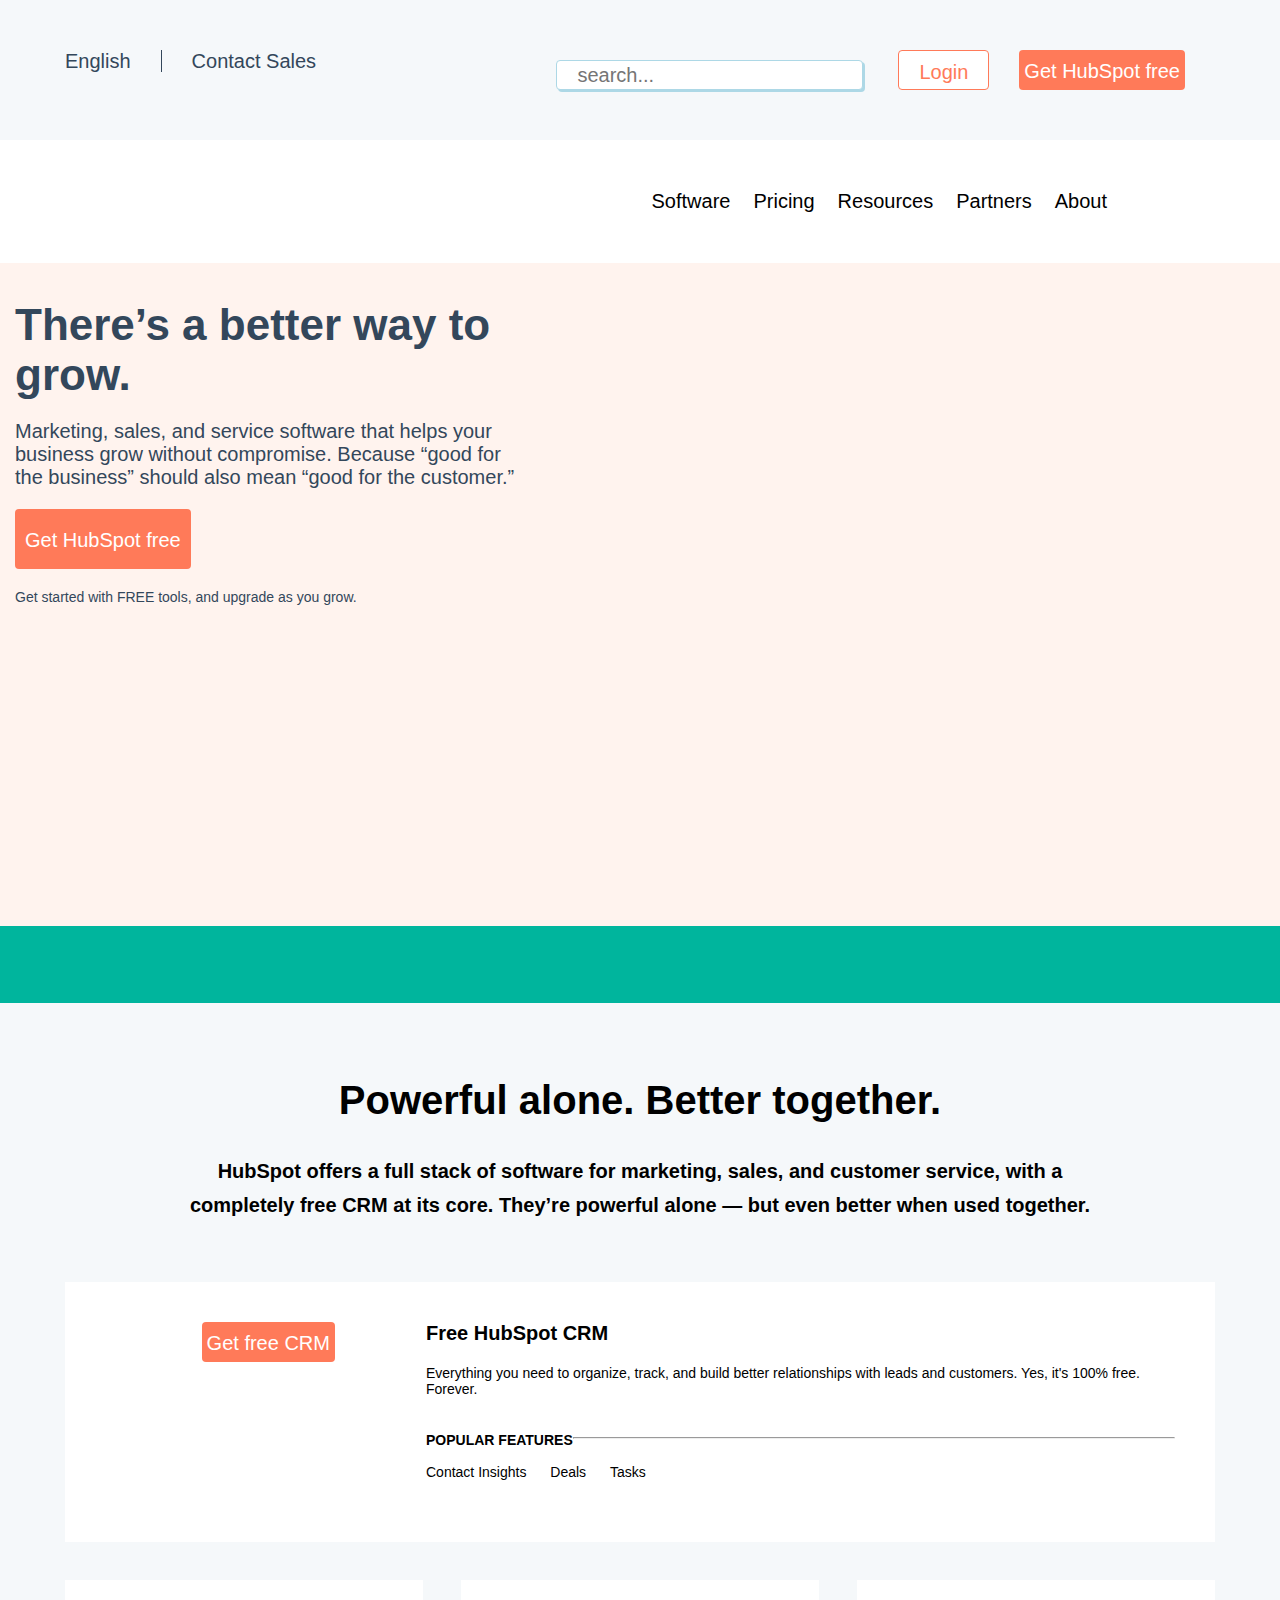
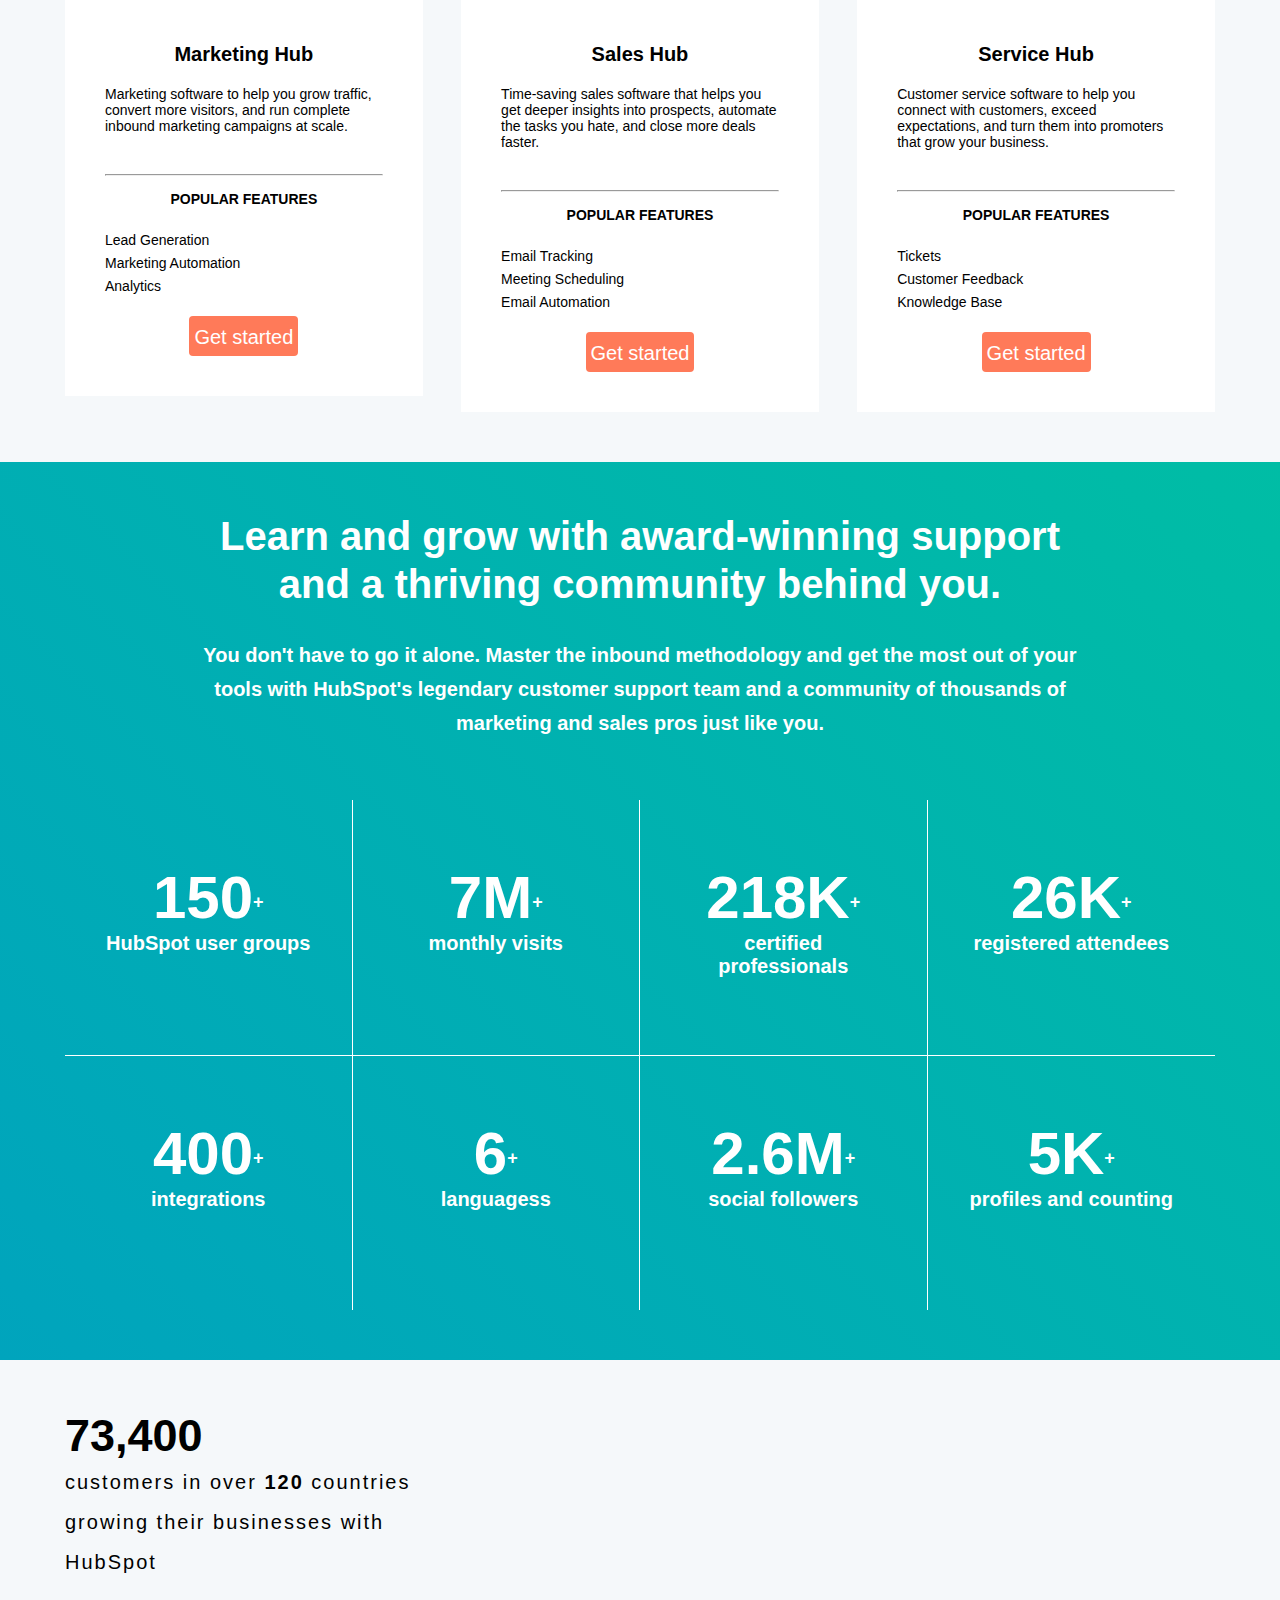
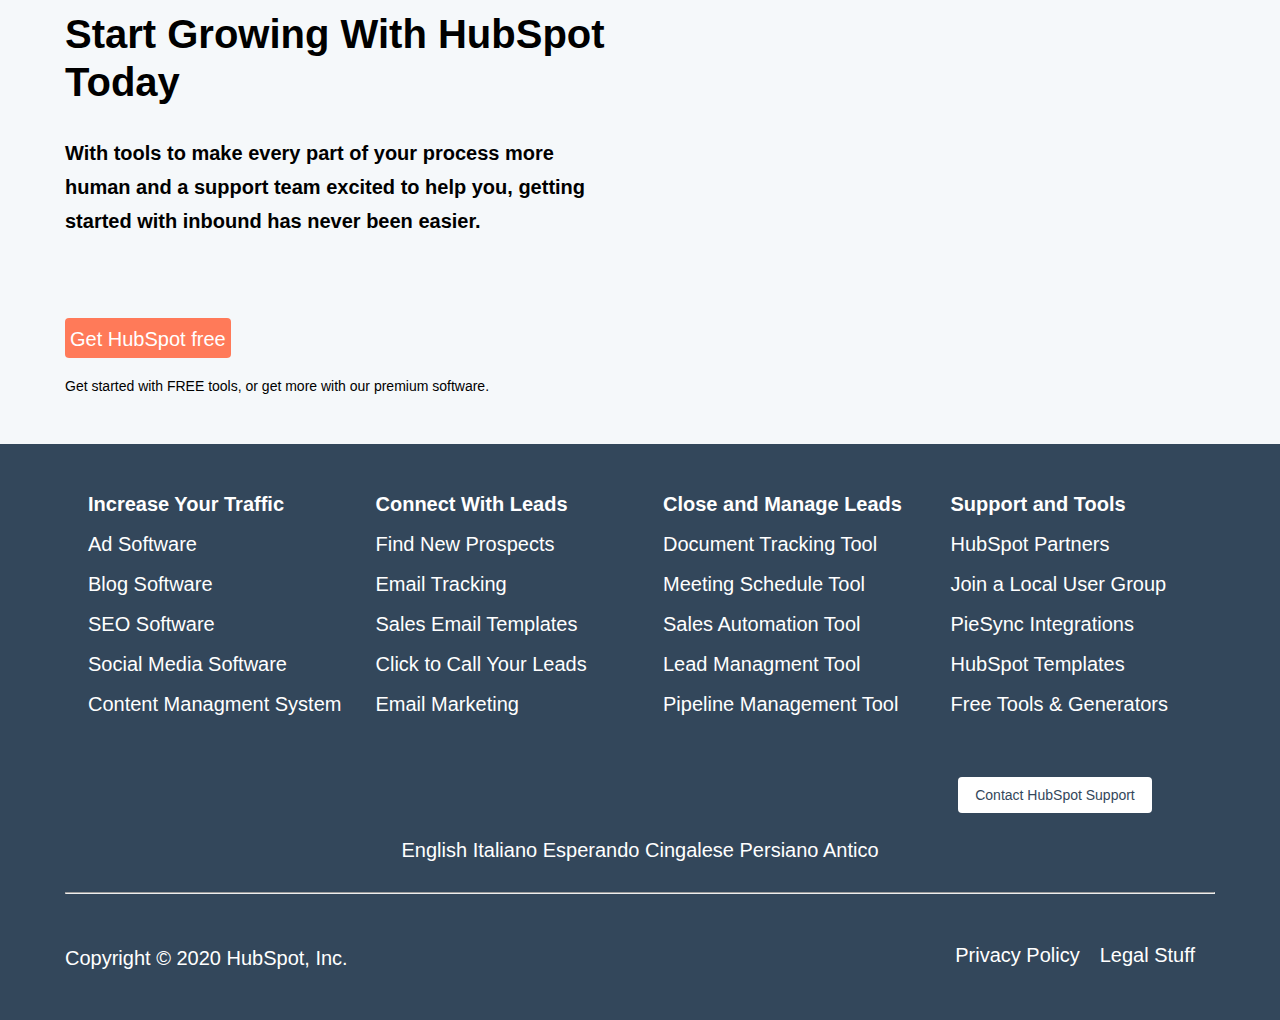
==== Home.html @ 114bba79 "Progetto finito 1/2 (no responsive no mutendine)" ====
<!DOCTYPE html>
<html lang="it" dir="ltr">
  <head>
    <script src="https://use.fontawesome.com/aba854a051.js"></script>
    <meta charset="utf-8">
    <title>HubSpot</title>
    <link rel="stylesheet" href="Style.css">
  </head>
  <body>



    <header>
  <!----------- Coockies ------------>
  <!------------ Fixed Bar  ----------->
      <div id="fixedbar">
        <div class="size">
          <div id="mutendinalang">
            <a href="#"><span>English</span></a>
            <a href="#"><span>Italiano</span></a>
            <a href="#"><span>Esperando</span></a>
            <a href="#"><span>Cingalese</span></a>
            <a href="#"><span>Persiano Antico</span></a>
          </div>
          <a href="#" id="Contact"><span>Contact Sales</span></a>


          <a href="#" class="Get HubSpot">Get HubSpot free</a>
          <a href="#">Login</a>
          <form class="" action="index.html" method="post">
            <input type="search" name="Lente" placeholder="search...">
          </form>
        </div>
      </div>
      <div id="fixedchat">

      </div>
  <!------------- Nav bar  -------------->


      <nav>
        <div class="size">
          <div id="logosup">
            <img src="https://www.hubspot.com/hubfs/HubSpot_Logos/HSLogo_color.svg" alt="">
          </div>
          <div id="menunavbar">
            <ul>
              <li>
                <div class="mutendinav">
                  Software <i class="fa fa-sort-desc" aria-hidden="true"></i>
                </div>
              </li>
              <li>
                <div class="mutendinav">
                  Pricing
                </div>
              </li>
              <li>
                <div class="mutendinav">
                  Resources <i class="fa fa-sort-desc" aria-hidden="true"></i>
                </div>
              </li>
              <li>
                <div class="mutendinav">
                  Partners <i class="fa fa-sort-desc" aria-hidden="true"></i>
                </div>
              </li>
              <li>
                <div class="mutendinav">
                  About <i class="fa fa-sort-desc" aria-hidden="true"></i>
                </div>
              </li>
            </ul>
          </div>
        </div>
      </nav>


  <!------------JumboJambo------------->
      <section id="JumboJambo">

        <div class="size">
          <img id="casette" src="immagini/casette.png" alt="">
          <div id="Growing_text">
            <h1>There’s a better way to grow.</h1>
            <p>Marketing, sales, and service software that helps your business grow without compromise. Because “good for the business” should also mean “good for the customer.”</p>
            <a href="#" class="Get HubSpot">Get HubSpot free</a>
            <h6>Get started with FREE tools, and upgrade as you grow.</h6>
          </div>
        </div>
        <div id="strisciaverderdimmerda">

        </div>

      </section>
    </header>



    <main>
  <!----------- sezione CONCECPT------------- -->
      <section id="conc">
        <div class="size">

          <div id="concept">
            <img src="https://www.hubspot.com/hubfs/assets/hubspot.com/home/2018/Integrations_Illustration@2x.png" alt="">
            <div class="titles concsect">
              <h2>Powerful alone. Better together.</h2>
              <p>HubSpot offers a full stack of software for marketing, sales, and customer service, with a completely free CRM at its core. They’re powerful alone — but even better when used together.</p>
            </div>
          </div>

          <div id="features">
            <article class="feature">

              <div class="leftside">
                <img src="https://cdn2.hubspot.net/hubfs/53/assets/hubspot.com/_style-guide/sword-sprocket/CRM-Illustration.svg" alt="">
                <a class="Get freeCRM" href="#">Get free CRM</a>
              </div>
              <div class="description first">
                <h3>Free HubSpot CRM</h3>
                <p>Everything you need to organize, track, and build better relationships with leads and customers. Yes, it's 100% free. Forever.</p>
                <h6>POPULAR FEATURES</h6>
                <hr>
                <ul>
                  <li><i class="fa fa-check-square" aria-hidden="true"></i> Contact Insights</li>
                  <li><i class="fa fa-check-square" aria-hidden="true"></i> Deals</li>
                  <li><i class="fa fa-check-square" aria-hidden="true"></i> Tasks</li>
                </ul>
              </div>

            </article>
            <article class="feature">
              <img src="https://www.hubspot.com/hubfs/Marketing-Hub-Free.svg" alt="">
              <h3>Marketing Hub</h3>
              <p>Marketing software to help you grow traffic, convert more visitors, and run complete inbound marketing campaigns at scale.</p>
              <hr>
              <h6>POPULAR FEATURES</h6>
              <ul>
                <li><i class="fa fa-check-square" aria-hidden="true"></i> Lead Generation</li>
                <li><i class="fa fa-check-square" aria-hidden="true"></i> Marketing Automation</li>
                <li><i class="fa fa-check-square" aria-hidden="true"></i> Analytics</li>
              </ul>
              <a href="#" class="Get started">Get started</a>

            </article>
            <article class="feature">
              <img src="https://www.hubspot.com/hubfs/assets/hubspot.com/_style-guide/sword-sprocket/Sales-Professional-Illustration.svg" alt="">
              <h3>Sales Hub</h3>
              <p>Time-saving sales software that helps you get deeper insights into prospects, automate the tasks you hate, and close more deals faster.</p>
              <hr>
              <h6>POPULAR FEATURES</h6>
              <ul>
                <li><i class="fa fa-check-square" aria-hidden="true"></i> Email Tracking</li>
                <li><i class="fa fa-check-square" aria-hidden="true"></i> Meeting Scheduling</li>
                <li><i class="fa fa-check-square" aria-hidden="true"></i> Email Automation</li>
              </ul>
              <a href="#" class="Get started"> Get started</a>

            </article>
            <article class="feature">
              <img src="https://cdn2.hubspot.net/hubfs/53/assets/hubspot.com/_style-guide/sword-sprocket/Service-Hub-Illustration.svg" alt="">
              <h3>Service Hub</h3>
              <p>Customer service software to help you connect with customers, exceed expectations, and turn them into promoters that grow your business.</p>
              <hr>
              <h6>POPULAR FEATURES</h6>
              <ul>
                <li><i class="fa fa-check-square" aria-hidden="true"></i> Tickets</li>
                <li><i class="fa fa-check-square" aria-hidden="true"></i> Customer Feedback</li>
                <li><i class="fa fa-check-square" aria-hidden="true"></i> Knowledge Base</li>
              </ul>
              <a href="#" class="Get started">Get started</a>

            </article>

          </div>
        </div>
      </section>
  <!------------- sezione GRIGLIA------------ -->
      <section id="aftermath">
        <div class="size">


          <div class="titles aftersect">
            <h2>Learn and grow with award-winning support and a thriving community behind you.</h2>
            <p>You don't have to go it alone. Master the inbound methodology and get the most out of your tools with HubSpot's legendary customer support team and a community of thousands of marketing and sales pros just like you.</p>
          </div>
          <div id="grid">
            <!-- ----------prima riga--------- -->
            <div class="quad">
              <img src="https://www.hubspot.com/hubfs/assets/hubspot.com/parrotdad/homepage/homepage_community_agency.svg" alt="">
              <h2>150</h2>
              <h6>HubSpot user groups</h6>
            </div>
            <div class="quad">
              <img src="https://www.hubspot.com/hubfs/assets/hubspot.com/parrotdad/homepage/homepage_community_blog.svg" alt="">
              <h2>7M</h2>
              <h6>monthly visits</h6>
            </div>
            <div class="quad">
              <img src="https://www.hubspot.com/hubfs/assets/hubspot.com/parrotdad/homepage/homepage_community_academy.svg" alt="">
              <h2>218K</h2>
              <h6>certified professionals</h6>
            </div>
            <div class="quad">
              <img src="https://www.hubspot.com/hubfs/assets/hubspot.com/parrotdad/homepage/homepage_community_inbound.svg" alt="">
              <h2>26K</h2>
              <h6>registered attendees</h6>
            </div>
            <!-- ------seconda riga------ -->
            <div class="quad quad2">
              <img src="https://www.hubspot.com/hubfs/assets/hubspot.com/parrotdad/homepage/homepage_community_connect.svg" alt="">
              <h2>400</h2>
              <h6>integrations</h6>
            </div>
            <div class="quad quad2">
              <img src="https://www.hubspot.com/hubfs/assets/hubspot.com/parrotdad/homepage/homepage_community_globe.svg" alt="">
              <h2>6</h2>
              <h6>languagess</h6>
            </div>
            <div class="quad quad2">
              <img src="https://www.hubspot.com/hubfs/assets/hubspot.com/parrotdad/homepage/homepage_community_followers.svg" alt="">
              <h2>2.6M</h2>
              <h6>social followers</h6>
            </div>
            <div class="quad quad2 ">
              <img src="https://www.hubspot.com/hubfs/growthhub-white-small-1.svg" alt="">
              <h2>5K</h2>
              <h6>profiles and counting</h6>
            </div>
          </div>
        </div>
      </section>
  <!------------ sezione STARTPROJECT -------------->
      <section id="startproject">
        <div class="size">
          <div id="results">
            <h2>73,400</h2>
            <p>customers in over <span>120</span> countries growing their businesses with HubSpot</p>
          </div>
          <div id="partners">
            <img class="partnr" src="https://www.hubspot.com/hubfs/assets/hubspot.com/home/home_page_logos_June_2019/Atlassian-horizontal-blue@2x.png" alt="">
            <img class="partnr" src="https://www.hubspot.com/hubfs/assets/hubspot.com/home/home_page_logos_June_2019/doordash_owler_20181011_194113_original@2x.png" alt="">
            <img class="partnr" src="https://www.hubspot.com/hubfs/assets/hubspot.com/home/home_page_logos_June_2019/g2crowd-logo@2x.png" alt="">
            <img class="partnr" src="https://www.hubspot.com/hubfs/assets/hubspot.com/home/home_page_logos_June_2019/purple-logo@2x.png" alt="">
            <img class="partnr" src="https://www.hubspot.com/hubfs/assets/hubspot.com/home/home_page_logos_June_2019/Subaru_Logo_v2_186x63@2x.png" alt="">
            <img class="partnr" src="https://www.hubspot.com/hubfs/assets/hubspot.com/home/home_page_logos_June_2019/Wistia_logo@2x.png" alt="">
            <img class="partnr" src="https://www.hubspot.com/hubfs/assets/hubspot.com/home/home_page_logos_June_2019/Classpass-logo@2x.png" alt="">
            <img class="partnr" src="https://www.hubspot.com/hubfs/assets/hubspot.com/home/home_page_logos_June_2019/VMware_logo_gry_RGB_300dpi@2x.png" alt="">

          </div>
          <div id="ouroffer" class="titles">
            <h2>Start Growing With HubSpot Today</h2>
            <p>With tools to make every part of your process more human and a support team excited to help you, getting started with inbound has never been easier.</p>
            <a class="Get HubSpot"href="#">Get HubSpot free</a>
            <h6>Get started with FREE tools, or get more with our premium software.</h6>
          </div>
          <div id="testimonial">
          <img src="https://www.hubspot.com/hubfs/assets/hubspot.com/_style-guide/sword-sprocket/Variation-1@2x.png" alt="">
          </div>
        </div>
      </section>


    </main>


    <footer>
      <!--------- links ------ -->
      <div class="size">


        <div id="Nonlosofooterdiv">
          <ul>
            <li><h5>Increase Your Traffic</h5></li>
            <li><a href="#">Ad Software</a></li>
            <li><a href="#">Blog Software</a></li>
            <li><a href="#">SEO Software</a></li>
            <li><a href="#">Social Media Software</a></li>
            <li><a href="#">Content Managment System</a></li>
          </ul>
          <ul>
            <li><h5>Connect With Leads</h5></li>
            <li><a href="#">Find New Prospects</a></li>
            <li><a href="#">Email Tracking</a></li>
            <li><a href="#">Sales Email Templates</a></li>
            <li><a href="#">Click to Call Your Leads</a></li>
            <li><a href="#">Email Marketing</a></li>
          </ul>
          <ul>
            <li><h5>Close and Manage Leads</h5></li>
            <li><a href="#">Document Tracking Tool</a></li>
            <li><a href="#">Meeting Schedule Tool</a></li>
            <li><a href="#">Sales Automation Tool</a></li>
            <li><a href="#">Lead Managment Tool</a></li>
            <li><a href="#">Pipeline Management Tool</a></li>
          </ul>
          <ul>
            <li><h5>Support and Tools</h5></li>
            <li><a href="#">HubSpot Partners</a></li>
            <li><a href="#">Join a Local User Group</a></li>
            <li><a href="#">PieSync Integrations</a></li>
            <li><a href="#">HubSpot Templates</a></li>
            <li>
              <div class="">
                <a href="#">Free Tools & Generators</a>
              </div>
            </li>
          </ul>
        </div>
        <div id="contactandsupport">
            <a href="#">Contact HubSpot Support</a>
            <a href="#"><i class="fa fa-facebook-square" aria-hidden="true"></i></a>
            <a href="#"><i class="fa fa-instagram" aria-hidden="true"></i></a>
            <a href="#"><i class="fa fa-youtube-play" aria-hidden="true"></i></a>
            <a href="#"><i class="fa fa-twitter-square" aria-hidden="true"></i></a>
            <a href="#"><i class="fa fa-linkedin-square" aria-hidden="true"></i></a>
            <a href="#"><i class="fa fa-heartbeat" aria-hidden="true"></i></a>

        </div>
        <div class="hrdemmerda">
        </div>
        <!-----------lingue ---------- -->



        <ul id="lingue">
          <li><a href="#">English</a></li>
          <li><a href="#">Italiano</a></li>
          <li><a href="#">Esperando</a></li>
          <li><a href="#">Cingalese</a></li>
          <li><a href="#">Persiano Antico</a></li>
        </ul>


        <hr>

        <!-----------Credits --------->
        <div class="piede">
          <img src="https://www.hubspot.com/hubfs/HubSpot_Logos/HSLogo_gray.svg" alt="">
          <span>Copyright © 2020 HubSpot, Inc.</span>
        </div>

        <div class="piede">
          <a href="#">Legal Stuff</a>
          <a href="#">Privacy Policy</a>
        </div>
      </div>
    </footer>

  </body>
</html>
---- Style.css ----
/* ------------GENERALI------------- */

*{
  font-family: "AvenirNext","Helvetica Neue",Helvetica,Arial,sans-serif;
  padding:0;
  margin:0;
  box-sizing: border-box;
  font-size: 20px;
}
body{
  background-color: #f5f8fa;
}
.size:after, nav:after, section:after, article:after, #fixedbar:after, footer:after{
  content:"";
  display:table;
  clear: both;
  /* DEBUG:  */
  /* margin-bottom: 50px; */
}

.size{
  max-width: 1250px;
  margin: auto;
  padding: 50px 50px;
}
.Get{
  background-color: #ff7a59;
  border-radius: 4px;
  text-align: center;
  height: 40px;
  text-decoration:none;
  color: white;
  display: inline-block;
  vertical-align: baseline;
  padding: 10px 5px;
}
.titles h2{
  font-size: 40px;
  line-height: 1.2;
  margin-bottom: 30px;
}
.titles p{
  font-weight: 550;
  line-height: 1.7;
  margin-bottom: 60px;
}
.titles{
  width: 80%;
  margin: auto;
}
/* --------------HEADER----------------- */
/* -------------- FIXEDBAR------------- */
#fixedbar{
  background-color: #f5f8fa;
  position: fixed;
  top:0;
  left: 50%;
  transform: translate(-50%, 0%);
  z-index: 50;
  height: 140px;
  width: 100%;
}

#fixedbar .size{
  width: 100vw;
  max-width: 1250px;
}
#fixedbar .size>*{
  margin-right: 30px;
}
#fixedbar .size #mutendinalang a:first-child, #fixedbar .size>*:nth-child(2){
  color: #33475b;
  text-decoration: none;
}
#fixedbar .size #mutendinalang a:first-child{
  border-right: 1px solid #33475b;
  padding-right: 30px;
}
#mutendinalang a:nth-child(1n+2){
  display: none;
}
#mutendinalang , #Contact{
  float:left;
}
#fixedbar .size> *:nth-child(1n+3){
  float:right;
}
.Get~a{
  background-color: #fff;
  border-radius: 4px;
  text-align: center;
  height: 40px;
  text-decoration:none;
  color: #ff7a59;
  display: inline-block;
  padding: 10px 20px;
  border: 1px solid #ff7a59;
}
#fixedbar input{
  margin: 10px 5px 0 0;
  border-radius: 4px;
  height: 30px;
  display: inline-block;
  padding: 0px 20px;
  border: 1px solid lightblue;
  box-shadow: 2px 2px lightblue;
}
/* -------------NAV BAR-------------- */
nav{
  background-color: white;
  margin-top: 140px;
}
#logosup{
  float: left;
}
#menunavbar{
  float:right;
  width: 50%;
}
#menunavbar>ul li{
  float: left;
  padding: 0 2%;
  list-style-type: none;
}
#menunavbar:after{
  content:"";
  display:table;
  clear: both;
}
/* -----------JUMBOJAMBO------------- */
/* DEBUG: ATTENZION!!! SO CHE NON VA FATTO MA LO FACCIO */
#JumboJambo{
  position: relative;
  height: 740px;
  background-color: rgb(255 243 238);

}
#JumboJambo>div{
  height: 100%;
  position: relative;
}
#casette{
  position: absolute;
  bottom: 0;
  right: 0;
  width: 80%;
}
#JumboJambo>#strisciaverderdimmerda{
  position: absolute;
  bottom: 0;
  height: 6vw;
  width: 100%;
  max-height: 80px;
  background-color: rgb(0 181 157);
}
#Growing_text{
  position: absolute;
  width: 40%;
  left: 0;
  top: 5%;
  color: #33475b;
}
#Growing_text h1{
  font-size: 2.2em;
  margin-bottom: 20px;
}
#Growing_text .Get{
  padding: 20px 10px;
  margin: 20px 0;
  height: 60px;
}
#Growing_text h6{
  font-size: 14px;
  font-weight: 200;
}
/* -------------Sezione  CONCEPT------------ */
#concept>img{
  width: 260px;
}
#concept{
  text-align: center;
}

.feature img{
  max-height: 150px;
}
/* ho vorrei mettere il simbolino con before ma non riesco */
/* #conc li:before{
  content: "";
} */
.feature p, .feature ul{
  text-align: left;
  list-style-type: none;
  font-size: 14px;
  margin: 20px 0;
}
.feature:first-child{
  width: 100%;
  float: none;
  text-align: left;
}
.feature li{
  font-size: 14px;
}
.feature:first-child ul li{
  display: inline-block;
  margin-right: 20px;
  font-size: 14px;
}
.feature{
  margin-top:3vw;
  padding: 40px;
  background-color: white;
  width: calc(33.333% - 2vw);
  float: left;
  text-align: center;
}
.feature:nth-child(3){
  margin: 3vw 3vw 0;
}
.leftside {
  float: left;
  width: 30%;
  text-align: center;
}
.first h6{
  float: left;
}
.feature h6{
  margin-top: 15px;
  font-size: 14px;
  font-weight: 600;
}
.first{
  height: 100%;
  width: 70%;
  float: right;
}
.feature hr{
  margin-top: 40px;
}
.feature ul{
  clear: both;
}
/* -----------Sezione GRIGLIA------------ */
#aftermath{
  background-image: linear-gradient(45deg, #00a4bd, #00bda5);
  color: white;
}
.aftersect{
  text-align: center;
}
.quad{
  width: 25%;
  height: 255px;
  float: left;
  padding: 40px;
  text-align: center;
  border-right: 1px white solid;
}
.quad h2{
  font-size: 60px;
}
.quad h2:after{
  content: "+";
  font-size: 0.3em;
  vertical-align: middle;

}
.quad:nth-child(4n+4){
  border-right:none;
}
.quad2{
  border-top: 1px white solid;
}
/*---------------Sezione STARTPROJECT---------------- */
#startproject>div>div{
  float: left;
}
#results, #testimonial{
  width: 40%;
}
#partners, #ouroffer{
  width: 60%;
}
#ouroffer{
  padding-right: 150px;
}
#partners{
  padding: 0 2% 100px;
}
#testimonial img{
  float: right;
  width: 350px;
}
#results{
  padding: 0 5% 0 0;
}
#results h2{
  font-size: 45px;
}
#results span{
  font-weight: 800;
}
#results p{
  letter-spacing: 2px;
  line-height: 2;
}
#partners img{
  vertical-align: baseline;
  width: 150px;
  float: left;
  padding: 20px;
}
#ouroffer *{
  margin-top: 20px;
}
#ouroffer h6{
  font-size: 14px;
  font-weight: 300;
}
/*----------------Footer-------------  */

footer{
  color: white;
  background-color: #33475b;
}
footer a{
  text-decoration:none;
  color: white;
}
#Nonlosofooterdiv ul{
  float: left;
  width: 23%;
  list-style-type: none;
  line-height: 2;

}
#Nonlosofooterdiv h5{
  line-height: 1;
  margin-bottom: 10px;
  font-weight: 800;
}

#Nonlosofooterdiv ul:nth-child(2n+1){
  margin: 0 2%;
}
#Nonlosofooterdiv:after{
  content: "";
  display: table;
  clear: both;
  /* DEBUG:  */
  margin-bottom: 50px;
}
#contactandsupport a{
  margin: 1.5%;
}
#contactandsupport>a:first-child{
  background-color: white;
  border-radius: 4px;
  text-align: center;
  /* height: 40px; */
  color: #33475b;;
  vertical-align: baseline;
  padding: 10px 5px;
  display: block;
  font-size: 14px;
}
#contactandsupport{
  margin-right: 60px;
  float: right;
  width: 200px;
}
#lingue{
  margin-bottom: 30px;
}
.hrdemmerda:after{
  content: "";
  display: table;
  clear: both;
}
.aaaaa{
  margin:auto;
}
.hrdemmerda~ul{
  text-align: center;
}
.hrdemmerda~ul>li{

  display: inline-block;
}

/* -------------Credits------------- */
.piede{
  width: 50%;
  float: left;
  margin-top: 30px;
}
.piede span{
  display: block;
}
.piede a{
  margin: 20px 20px 0 0;
  float: right;
}
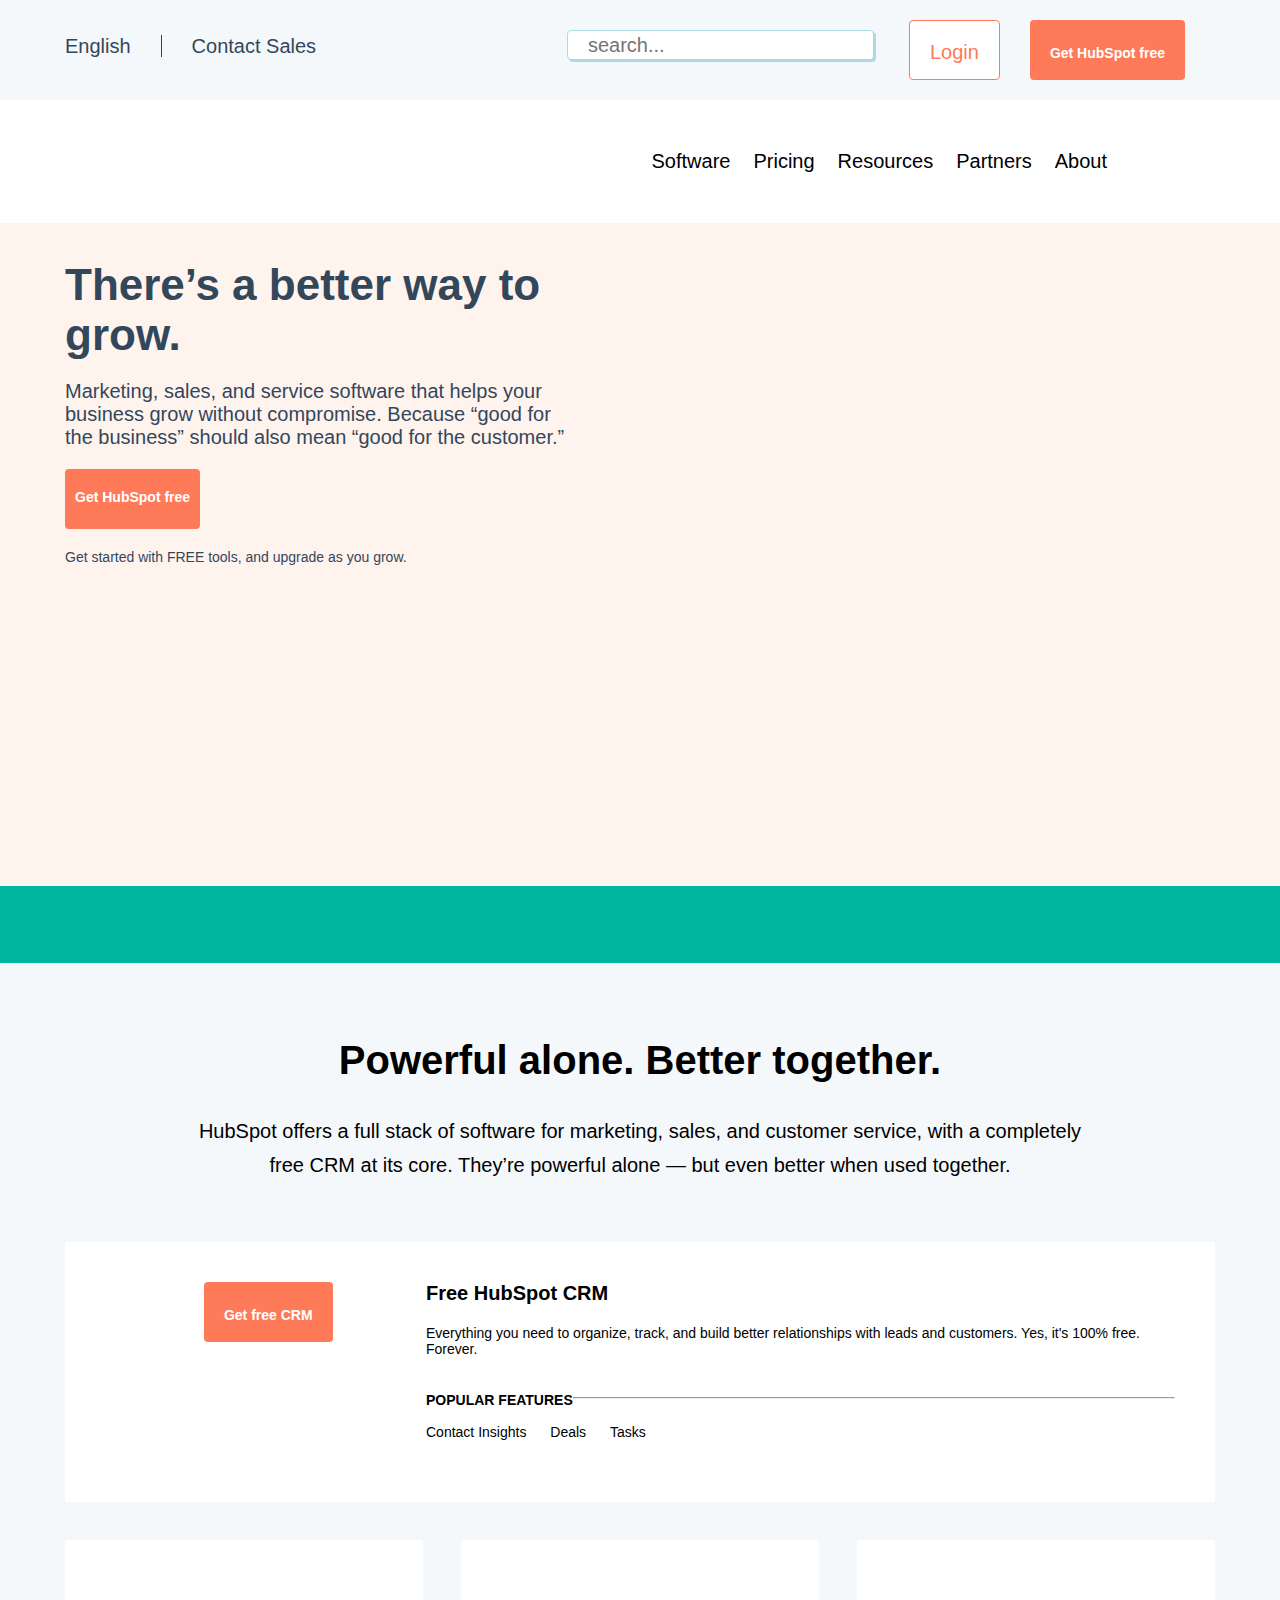
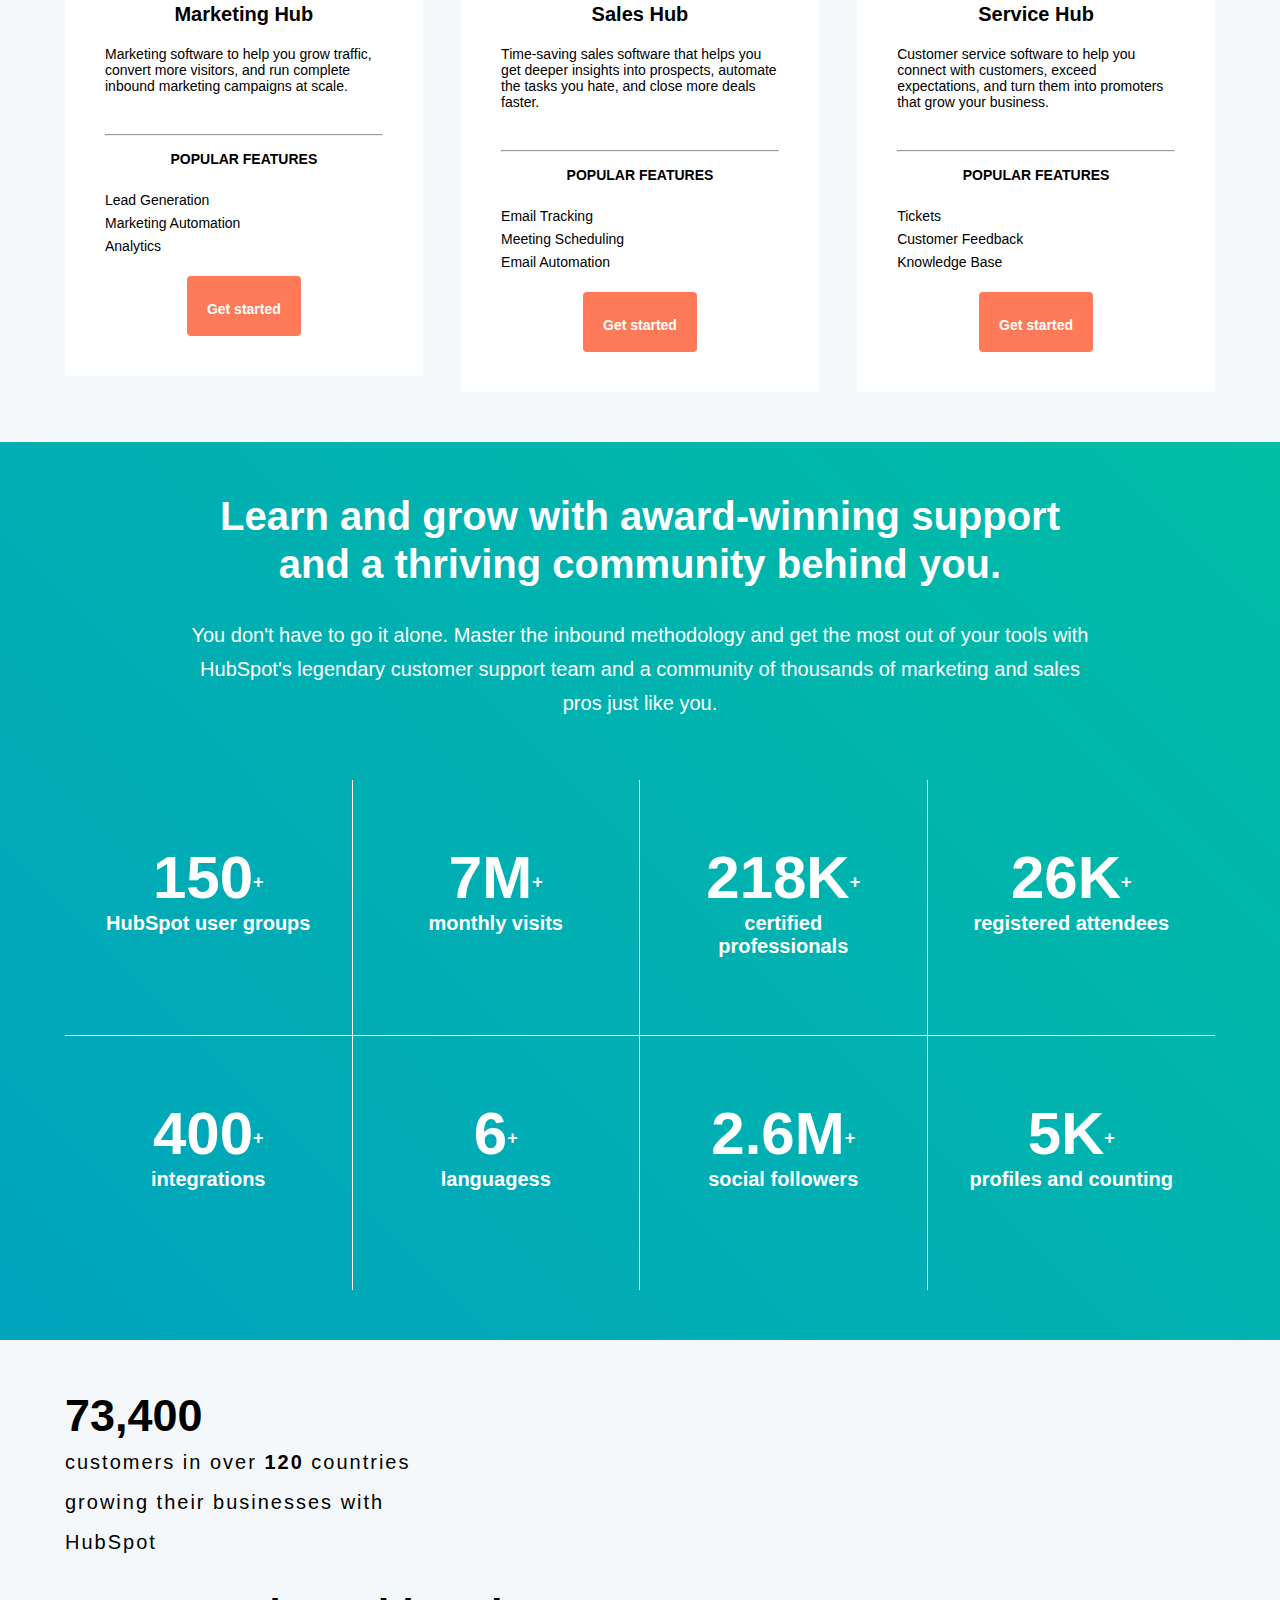
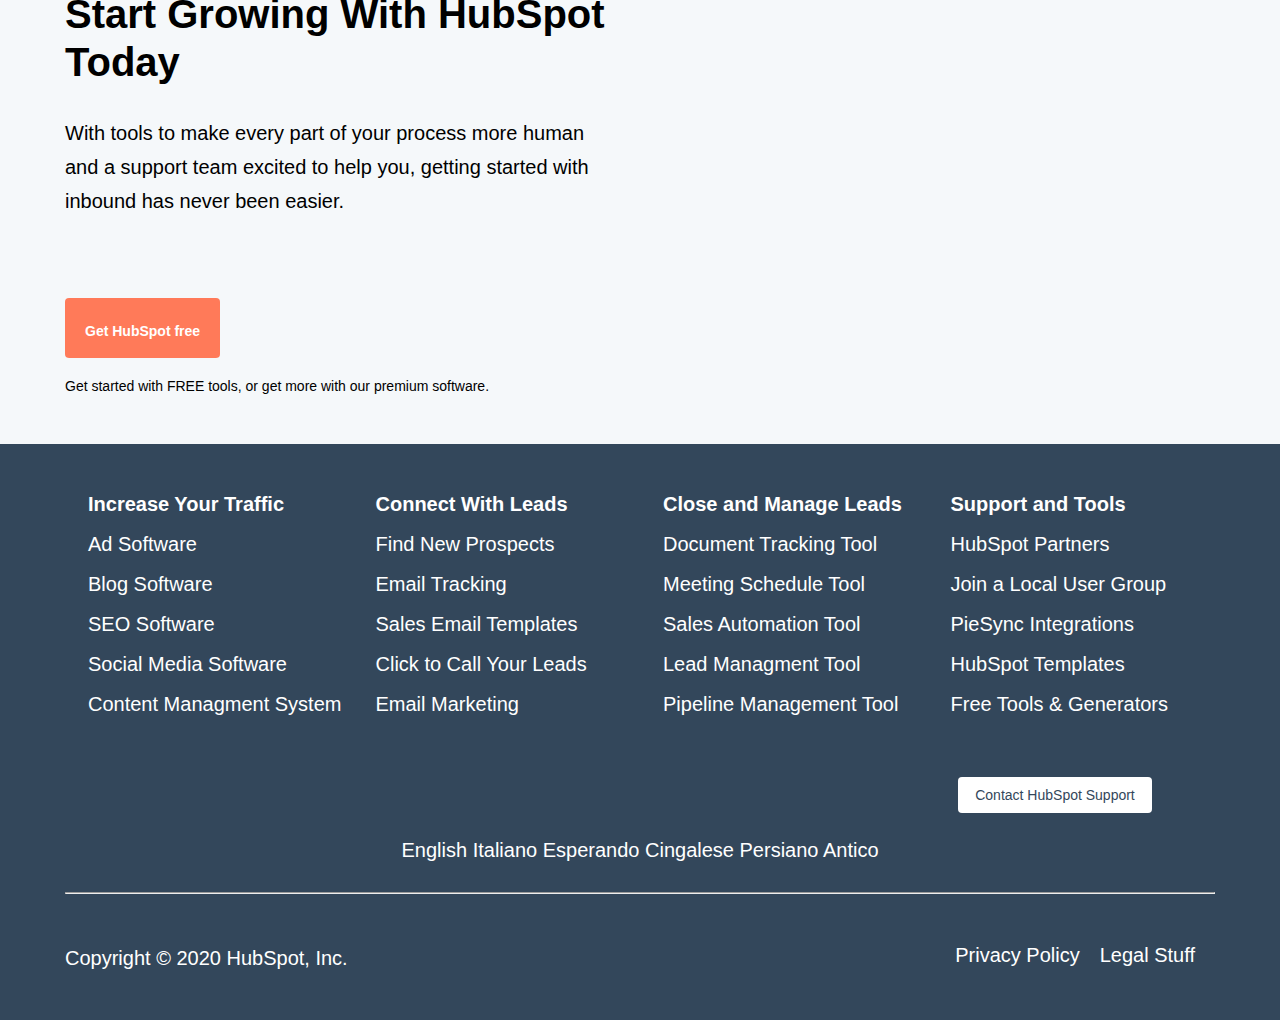
==== commit abd5ca30: "Migliorie estetiche" ====
--- a/Home.html
+++ b/Home.html
@@ -5,6 +5,7 @@
     <meta charset="utf-8">
     <title>HubSpot</title>
     <link rel="stylesheet" href="Style.css">
+
   </head>
   <body>
 
@@ -16,7 +17,7 @@
       <div id="fixedbar">
         <div class="size">
           <div id="mutendinalang">
-            <a href="#"><span>English</span></a>
+            <a href="#"><i class="fa fa-wheelchair" aria-hidden="true"></i> <span>English</span></a>
             <a href="#"><span>Italiano</span></a>
             <a href="#"><span>Esperando</span></a>
             <a href="#"><span>Cingalese</span></a>
@@ -41,7 +42,9 @@
       <nav>
         <div class="size">
           <div id="logosup">
-            <img src="https://www.hubspot.com/hubfs/HubSpot_Logos/HSLogo_color.svg" alt="">
+            <a href="#">
+              <img src="https://www.hubspot.com/hubfs/HubSpot_Logos/HSLogo_color.svg" alt="">
+            </a>
           </div>
           <div id="menunavbar">
             <ul>
@@ -179,8 +182,6 @@
   <!------------- sezione GRIGLIA------------ -->
       <section id="aftermath">
         <div class="size">
-
-
           <div class="titles aftersect">
             <h2>Learn and grow with award-winning support and a thriving community behind you.</h2>
             <p>You don't have to go it alone. Master the inbound methodology and get the most out of your tools with HubSpot's legendary customer support team and a community of thousands of marketing and sales pros just like you.</p>
@@ -234,29 +235,33 @@
   <!------------ sezione STARTPROJECT -------------->
       <section id="startproject">
         <div class="size">
-          <div id="results">
-            <h2>73,400</h2>
-            <p>customers in over <span>120</span> countries growing their businesses with HubSpot</p>
-          </div>
-          <div id="partners">
-            <img class="partnr" src="https://www.hubspot.com/hubfs/assets/hubspot.com/home/home_page_logos_June_2019/Atlassian-horizontal-blue@2x.png" alt="">
-            <img class="partnr" src="https://www.hubspot.com/hubfs/assets/hubspot.com/home/home_page_logos_June_2019/doordash_owler_20181011_194113_original@2x.png" alt="">
-            <img class="partnr" src="https://www.hubspot.com/hubfs/assets/hubspot.com/home/home_page_logos_June_2019/g2crowd-logo@2x.png" alt="">
-            <img class="partnr" src="https://www.hubspot.com/hubfs/assets/hubspot.com/home/home_page_logos_June_2019/purple-logo@2x.png" alt="">
-            <img class="partnr" src="https://www.hubspot.com/hubfs/assets/hubspot.com/home/home_page_logos_June_2019/Subaru_Logo_v2_186x63@2x.png" alt="">
-            <img class="partnr" src="https://www.hubspot.com/hubfs/assets/hubspot.com/home/home_page_logos_June_2019/Wistia_logo@2x.png" alt="">
-            <img class="partnr" src="https://www.hubspot.com/hubfs/assets/hubspot.com/home/home_page_logos_June_2019/Classpass-logo@2x.png" alt="">
-            <img class="partnr" src="https://www.hubspot.com/hubfs/assets/hubspot.com/home/home_page_logos_June_2019/VMware_logo_gry_RGB_300dpi@2x.png" alt="">
-
-          </div>
-          <div id="ouroffer" class="titles">
-            <h2>Start Growing With HubSpot Today</h2>
-            <p>With tools to make every part of your process more human and a support team excited to help you, getting started with inbound has never been easier.</p>
-            <a class="Get HubSpot"href="#">Get HubSpot free</a>
-            <h6>Get started with FREE tools, or get more with our premium software.</h6>
-          </div>
-          <div id="testimonial">
-          <img src="https://www.hubspot.com/hubfs/assets/hubspot.com/_style-guide/sword-sprocket/Variation-1@2x.png" alt="">
+          <div class="fixd">
+            <div id="results">
+              <h2>73,400</h2>
+              <p>customers in over <span>120</span> countries growing their businesses with HubSpot</p>
+            </div>
+            <div id="partners">
+              <img class="partnr" src="https://www.hubspot.com/hubfs/assets/hubspot.com/home/home_page_logos_June_2019/Atlassian-horizontal-blue@2x.png" alt="">
+              <img class="partnr" src="https://www.hubspot.com/hubfs/assets/hubspot.com/home/home_page_logos_June_2019/doordash_owler_20181011_194113_original@2x.png" alt="">
+              <img class="partnr" src="https://www.hubspot.com/hubfs/assets/hubspot.com/home/home_page_logos_June_2019/g2crowd-logo@2x.png" alt="">
+              <img class="partnr" src="https://www.hubspot.com/hubfs/assets/hubspot.com/home/home_page_logos_June_2019/purple-logo@2x.png" alt="">
+              <img class="partnr" src="https://www.hubspot.com/hubfs/assets/hubspot.com/home/home_page_logos_June_2019/Subaru_Logo_v2_186x63@2x.png" alt="">
+              <img class="partnr" src="https://www.hubspot.com/hubfs/assets/hubspot.com/home/home_page_logos_June_2019/Wistia_logo@2x.png" alt="">
+              <img class="partnr" src="https://www.hubspot.com/hubfs/assets/hubspot.com/home/home_page_logos_June_2019/Classpass-logo@2x.png" alt="">
+              <img class="partnr" src="https://www.hubspot.com/hubfs/assets/hubspot.com/home/home_page_logos_June_2019/VMware_logo_gry_RGB_300dpi@2x.png" alt="">
+
+            </div>
+          </div>
+          <div class="fixd">
+            <div id="ouroffer" class="titles">
+              <h2>Start Growing With HubSpot Today</h2>
+              <p>With tools to make every part of your process more human and a support team excited to help you, getting started with inbound has never been easier.</p>
+              <a class="Get HubSpot"href="#">Get HubSpot free</a>
+              <h6>Get started with FREE tools, or get more with our premium software.</h6>
+            </div>
+            <div id="testimonial">
+            <img src="https://www.hubspot.com/hubfs/assets/hubspot.com/_style-guide/sword-sprocket/Variation-1@2x.png" alt="">
+            </div>
           </div>
         </div>
       </section>
@@ -336,14 +341,16 @@
         <hr>
 
         <!-----------Credits --------->
-        <div class="piede">
-          <img src="https://www.hubspot.com/hubfs/HubSpot_Logos/HSLogo_gray.svg" alt="">
-          <span>Copyright © 2020 HubSpot, Inc.</span>
-        </div>
-
-        <div class="piede">
-          <a href="#">Legal Stuff</a>
-          <a href="#">Privacy Policy</a>
+        <div class="fixd">
+          <div class="piede">
+            <img src="https://www.hubspot.com/hubfs/HubSpot_Logos/HSLogo_gray.svg" alt="">
+            <span>Copyright © 2020 HubSpot, Inc.</span>
+          </div>
+
+          <div class="piede">
+            <a href="#">Legal Stuff</a>
+            <a href="#">Privacy Policy</a>
+          </div>
         </div>
       </div>
     </footer>
--- a/Style.css
+++ b/Style.css
@@ -11,7 +11,7 @@
 body{
   background-color: #f5f8fa;
 }
-.size:after, nav:after, section:after, article:after, #fixedbar:after, footer:after{
+.fixd:after, .size:after, nav:after, section:after, article:after, #fixedbar:after, footer:after{
   content:"";
   display:table;
   clear: both;
@@ -28,20 +28,24 @@
   background-color: #ff7a59;
   border-radius: 4px;
   text-align: center;
-  height: 40px;
+  height: 60px;
   text-decoration:none;
   color: white;
   display: inline-block;
-  vertical-align: baseline;
-  padding: 10px 5px;
-}
+  vertical-align: top;
+  padding: 25px 20px;
+  font-size: 14px;
+  font-weight: 600;
+}
+
+
 .titles h2{
   font-size: 40px;
   line-height: 1.2;
   margin-bottom: 30px;
 }
 .titles p{
-  font-weight: 550;
+  font-weight: 200;
   line-height: 1.7;
   margin-bottom: 60px;
 }
@@ -51,6 +55,7 @@
 }
 /* --------------HEADER----------------- */
 /* -------------- FIXEDBAR------------- */
+
 #fixedbar{
   background-color: #f5f8fa;
   position: fixed;
@@ -58,18 +63,23 @@
   left: 50%;
   transform: translate(-50%, 0%);
   z-index: 50;
-  height: 140px;
+  height: 100px;
   width: 100%;
 }
 
 #fixedbar .size{
+  padding: 20px 50px;
   width: 100vw;
   max-width: 1250px;
 }
 #fixedbar .size>*{
   margin-right: 30px;
 }
+#mutendinalang{
+  margin-top: 15px;
+}
 #fixedbar .size #mutendinalang a:first-child, #fixedbar .size>*:nth-child(2){
+  margin-top: 15px;
   color: #33475b;
   text-decoration: none;
 }
@@ -90,11 +100,11 @@
   background-color: #fff;
   border-radius: 4px;
   text-align: center;
-  height: 40px;
+  height: 60px;
   text-decoration:none;
   color: #ff7a59;
   display: inline-block;
-  padding: 10px 20px;
+  padding: 20px 20px;
   border: 1px solid #ff7a59;
 }
 #fixedbar input{
@@ -109,7 +119,8 @@
 /* -------------NAV BAR-------------- */
 nav{
   background-color: white;
-  margin-top: 140px;
+  margin-top: 100px;
+
 }
 #logosup{
   float: left;
@@ -142,9 +153,9 @@
 }
 #casette{
   position: absolute;
-  bottom: 0;
-  right: 0;
-  width: 80%;
+  bottom: 0px;
+  right: 50px;
+  width: 70%;
 }
 #JumboJambo>#strisciaverderdimmerda{
   position: absolute;
@@ -157,7 +168,7 @@
 #Growing_text{
   position: absolute;
   width: 40%;
-  left: 0;
+  left: 50px;
   top: 5%;
   color: #33475b;
 }
@@ -175,6 +186,10 @@
   font-weight: 200;
 }
 /* -------------Sezione  CONCEPT------------ */
+.fa-check-square{
+  color: #ff7a59;
+  border-radius: 999px;
+}
 #concept>img{
   width: 260px;
 }
@@ -185,7 +200,7 @@
 .feature img{
   max-height: 150px;
 }
-/* ho vorrei mettere il simbolino con before ma non riesco */
+/*  vorrei mettere il simbolino con before ma non riesco */
 /* #conc li:before{
   content: "";
 } */
@@ -244,6 +259,11 @@
   clear: both;
 }
 /* -----------Sezione GRIGLIA------------ */
+#grid:after{
+  content: "";
+  display: table;
+  clear: both;
+}
 #aftermath{
   background-image: linear-gradient(45deg, #00a4bd, #00bda5);
   color: white;
@@ -275,7 +295,8 @@
   border-top: 1px white solid;
 }
 /*---------------Sezione STARTPROJECT---------------- */
-#startproject>div>div{
+
+#startproject>div div{
   float: left;
 }
 #results, #testimonial{
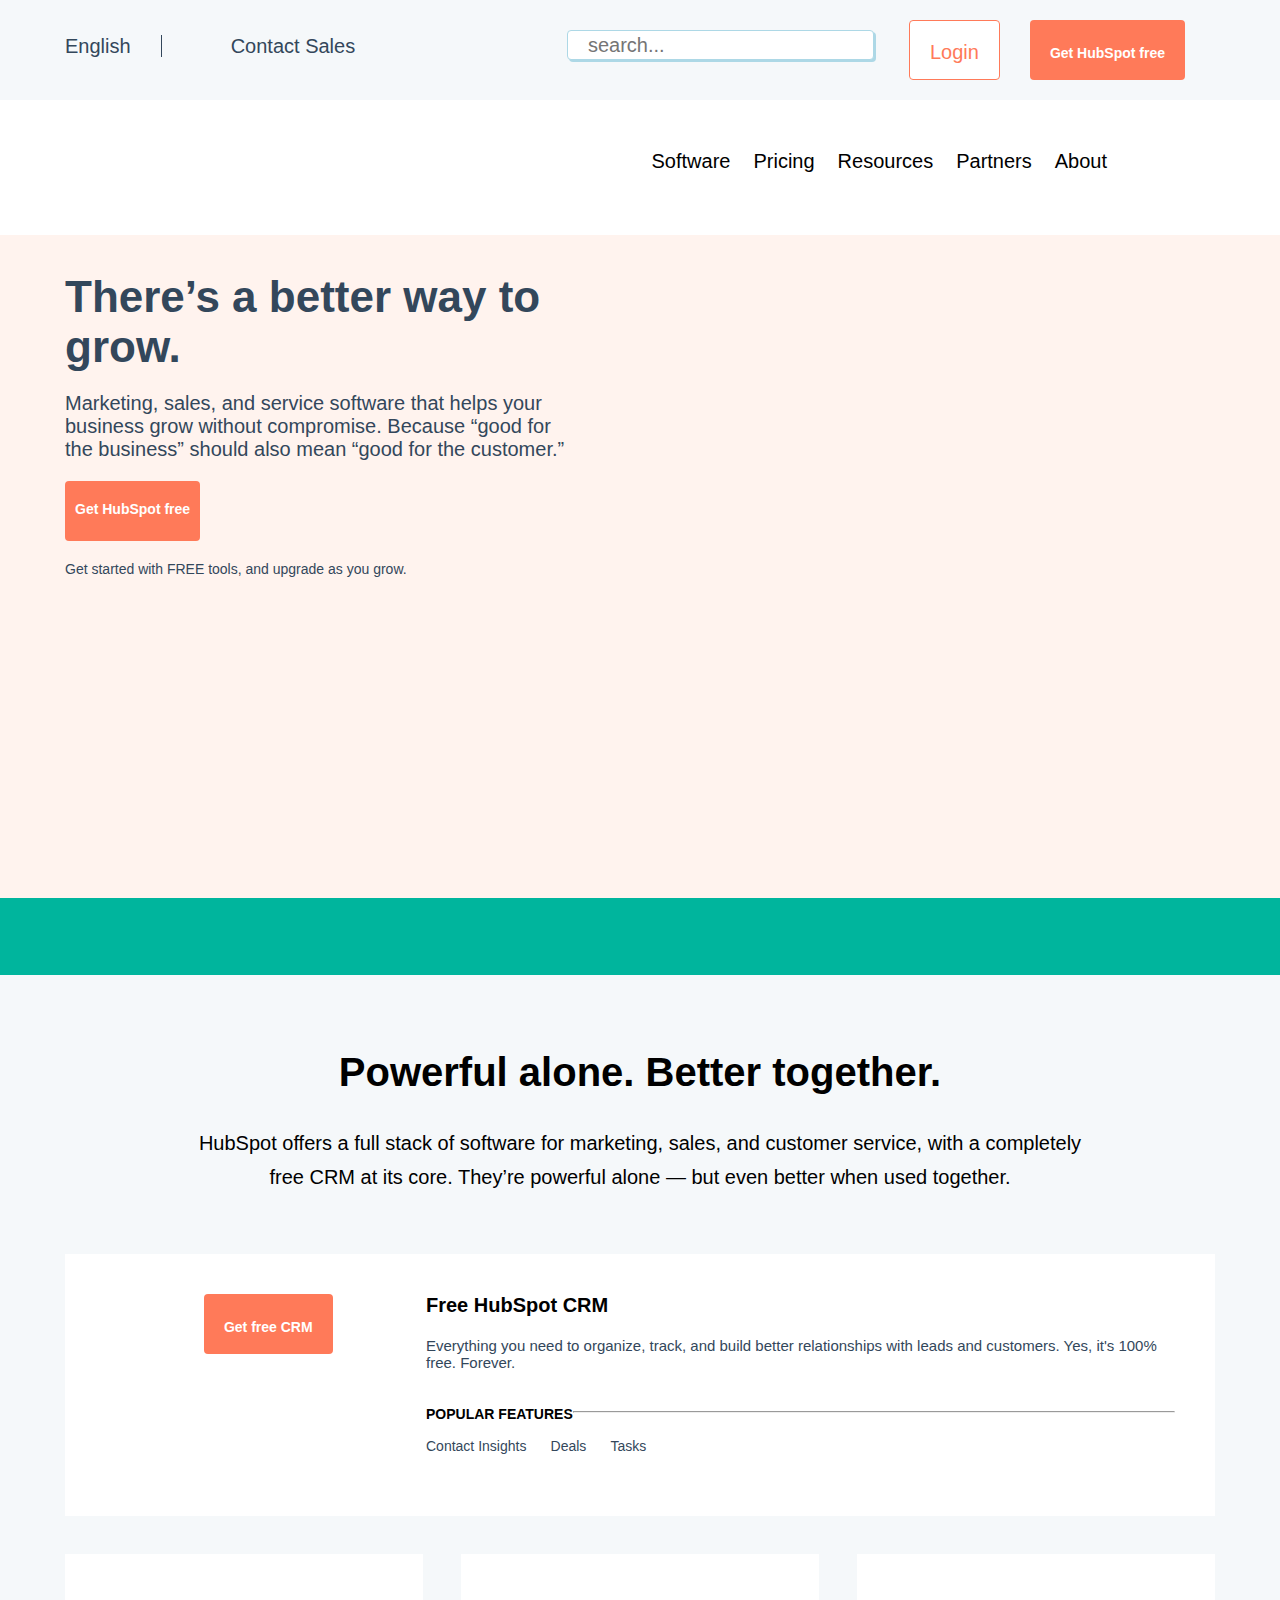
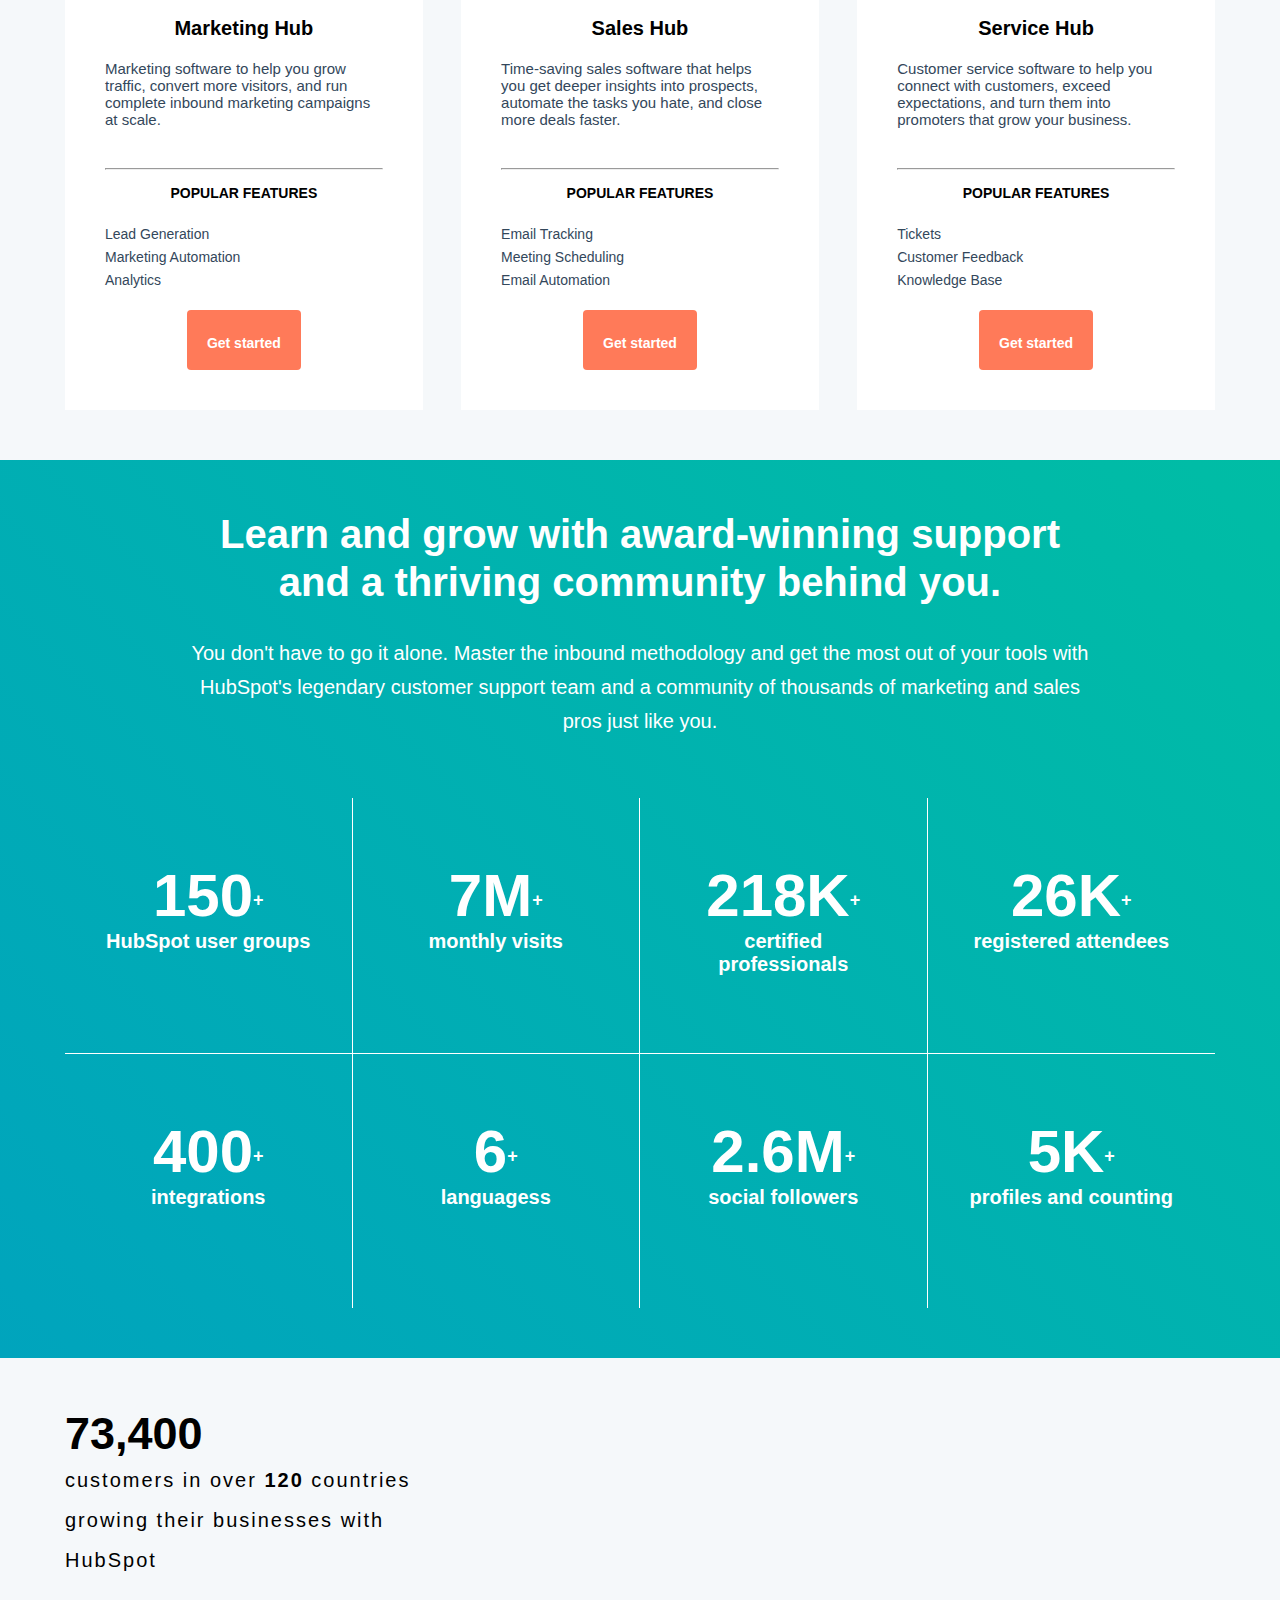
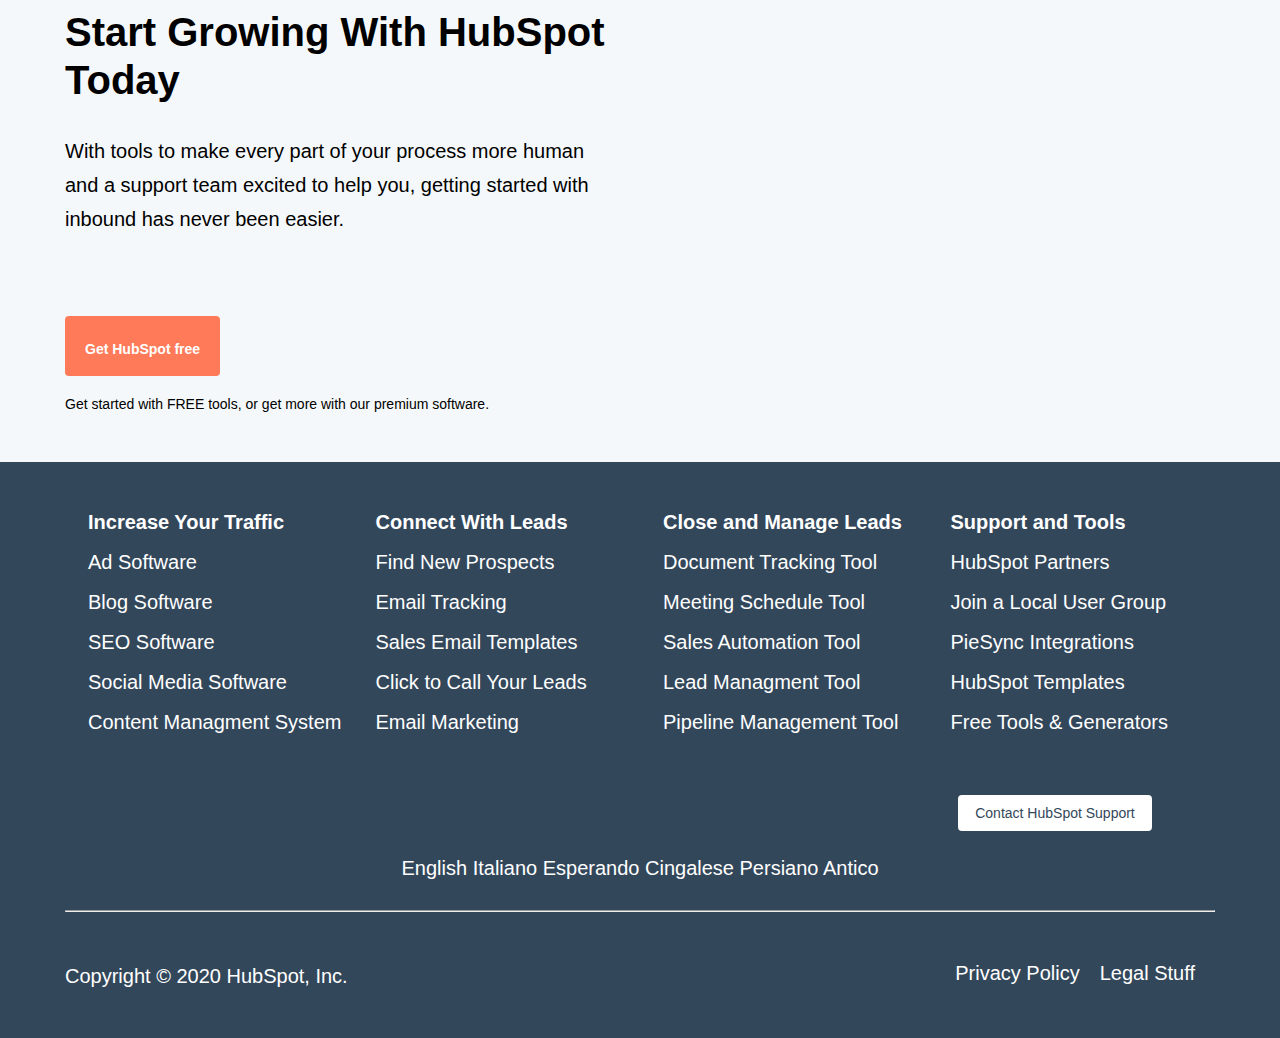
==== commit 91a80c6f: "Progetto finito 3/4 (no responsive si mutendine)" ====
--- a/Home.html
+++ b/Home.html
@@ -51,6 +51,41 @@
               <li>
                 <div class="mutendinav">
                   Software <i class="fa fa-sort-desc" aria-hidden="true"></i>
+                  <!---------------QUAD MENU-------------- -->
+                  <div class="mutendinavquad">
+                    <a href="#">
+                      <h3>Free HubSpot CRM</h3>
+                      <p>All your contacts and companies, <span>100% free.</span> </p>
+                    </a>
+                    <hr>
+                    <div>
+                      <a href="#">
+                        <h3>Marketing Hub</h3>
+                        <p>All in-one marketing software, starting at <span>$0/month.</span></p>
+                      </a>
+                      <a href="#">
+                        <h3>Sales Hub</h3>
+                        <p>All in-one sales software, starting at <span>$0/month.</span></p>
+                      </a>
+                      <a href="#">
+                        <h3>Service Hub</h3>
+                        <p>All in-one customer service software, starting at <span>$0/month.</span></p>
+                      </a>
+                    </div>
+                    <hr>
+                    <div>
+                      <a id="piedemutenquad" href="#">
+                        <div class="new">
+                          New
+                        </div>
+                        <h3>App Marketplace</h3>
+                        <p>
+                          Find HubSpot apps fot the tools and software you use to run your business.
+                        </p>
+                      </a>
+                    </div>
+                  </div>
+
                 </div>
               </li>
               <li>
@@ -61,16 +96,98 @@
               <li>
                 <div class="mutendinav">
                   Resources <i class="fa fa-sort-desc" aria-hidden="true"></i>
+                  <div class="mutendinavquad">
+                    <div class="row">
+                      <a href="#">
+                        <h3>Free HubSpot CRM</h3>
+                        <p>All your contacts and companies, <span>100% free.</span> </p>
+                      </a>
+                      <a href="#">
+                        <h3>Free HubSpot CRM</h3>
+                        <p>All your contacts and companies, <span>100% free.</span> </p>
+                      </a>
+                      <a href="#">
+                        <h3>Developer
+                          <div class="new">
+                            New
+                          </div>
+                        </h3>
+                        <p>All your contacts and companies, <span>100% free.</span> </p>
+                      </a>
+                    </div>
+
+                    <hr>
+                    <div>
+                      <a href="#">
+                        <h3>Marketing Hub</h3>
+                        <p>All in-one marketing software, starting at <span>$0/month.</span></p>
+                      </a>
+                      <a href="#">
+                        <h3>Sales Hub</h3>
+                        <p>All in-one sales software, starting at <span>$0/month.</span></p>
+                      </a>
+                      <a href="#">
+                        <h3>Service Hub</h3>
+                        <p>All in-one customer service software, starting at <span>$0/month.</span></p>
+                      </a>
+                    </div>
+                    <hr>
+                    <div class="row">
+                      <a href="#">
+                        <h3>Free HubSpot CRM</h3>
+                        <p>All your contacts and companies, <span>100% free.</span> </p>
+                      </a>
+                      <a href="#">
+                        <h3>Free HubSpot CRM</h3>
+                        <p>All your contacts and companies, <span>100% free.</span> </p>
+                      </a>
+                      <a href="#">
+                        <h3>Free HubSpot CRM</h3>
+                        <p>All your contacts and companies, <span>100% free.</span> </p>
+                      </a>
+                    </div>
+                  </div>
+
                 </div>
               </li>
               <li>
                 <div class="mutendinav">
                   Partners <i class="fa fa-sort-desc" aria-hidden="true"></i>
+                  <div class="mutendinav_bar">
+                    <div class="row_2">
+                      <a href="#">
+                        <h3>Marketing Hub</h3>
+                        <p>All in-one marketing software, starting at <span>$0/month.</span></p>
+                      </a>
+                      <a href="#">
+                        <h3>Sales Hub</h3>
+                        <p>All in-one sales software, starting at <span>$0/month.</span></p>
+                      </a>
+                    </div>
+
+                  </div>
+
                 </div>
               </li>
               <li>
                 <div class="mutendinav">
                   About <i class="fa fa-sort-desc" aria-hidden="true"></i>
+                  <div class="mutendinav_bar">
+                    <div class="row">
+                      <a href="#">
+                        <h3>Marketing Hub</h3>
+                        <p>All in-one marketing software, starting at <span>$0/month.</span></p>
+                      </a>
+                      <a href="#">
+                        <h3>Sales Hub</h3>
+                        <p>All in-one sales software, starting at <span>$0/month.</span></p>
+                      </a>
+                      <a href="#">
+                        <h3>Sales Hub</h3>
+                        <p>All in-one sales software, starting at <span>$0/month.</span></p>
+                      </a>
+                    </div>
+
                 </div>
               </li>
             </ul>
@@ -308,7 +425,7 @@
             <li><a href="#">HubSpot Templates</a></li>
             <li>
               <div class="">
-                <a href="#">Free Tools & Generators</a>
+                <a href="#">Free Tools & Generators <i class="fa fa-sort-desc" aria-hidden="true"></i></a>
               </div>
             </li>
           </ul>
--- a/Style.css
+++ b/Style.css
@@ -1,4 +1,3 @@
-
 /* ------------GENERALI------------- */
 
 *{
@@ -11,7 +10,7 @@
 body{
   background-color: #f5f8fa;
 }
-.fixd:after, .size:after, nav:after, section:after, article:after, #fixedbar:after, footer:after{
+.mutendinavquad>div:after, .fixd:after, .size:after, nav:after, section:after, article:after, #fixedbar:after, footer:after{
   content:"";
   display:table;
   clear: both;
@@ -36,8 +35,12 @@
   padding: 25px 20px;
   font-size: 14px;
   font-weight: 600;
-}
-
+  transition: 1s;
+
+}
+.Get:hover{
+  background-color: rgba(255, 122, 89, 0.5);
+}
 
 .titles h2{
   font-size: 40px;
@@ -77,6 +80,8 @@
 }
 #mutendinalang{
   margin-top: 15px;
+  width: 135.68px;
+
 }
 #fixedbar .size #mutendinalang a:first-child, #fixedbar .size>*:nth-child(2){
   margin-top: 15px;
@@ -86,10 +91,31 @@
 #fixedbar .size #mutendinalang a:first-child{
   border-right: 1px solid #33475b;
   padding-right: 30px;
+
 }
 #mutendinalang a:nth-child(1n+2){
   display: none;
-}
+  line-height: ;
+  text-decoration: none;
+  color: #33475b;
+  background-color: white;
+  padding: 20px 20px;
+  border-left: 1px solid rgba(0 ,0 ,0, 0.4);
+  border-right: 1px solid rgba(0 ,0 ,0, 0.4);
+}
+#mutendinalang a:nth-child(5){
+ border-bottom: 1px solid rgba(0 ,0 ,0, 0.4);
+}
+#mutendinalang a:nth-child(2){
+  margin-top: 30px;
+  border-top: 1px solid rgba(0 ,0 ,0, 0.4);
+}
+
+#fixedbar .size #mutendinalang:hover a:nth-child(1n+2){
+  display: block;
+}
+
+
 #mutendinalang , #Contact{
   float:left;
 }
@@ -106,6 +132,10 @@
   display: inline-block;
   padding: 20px 20px;
   border: 1px solid #ff7a59;
+  transition: 1s;
+}
+.Get~a:hover{
+  background-color: rgba(0, 0, 0, 0.2);
 }
 #fixedbar input{
   margin: 10px 5px 0 0;
@@ -122,8 +152,14 @@
   margin-top: 100px;
 
 }
+nav>.size{
+  position: relative;
+}
 #logosup{
   float: left;
+}
+.mutendinav{
+  height: 35px;
 }
 #menunavbar{
   float:right;
@@ -133,11 +169,129 @@
   float: left;
   padding: 0 2%;
   list-style-type: none;
+  cursor: pointer;
 }
 #menunavbar:after{
   content:"";
   display:table;
   clear: both;
+}
+
+/* ------MEGAQUADMENU------- */
+.mutendinavquad h3{
+  font-size: 20px;
+}
+.mutendinavquad{
+  background-color: white;
+  position: absolute;
+  right: 20%;
+  top: 79px;
+  width: 800px;
+  z-index: 10;
+  padding: 20px;
+  display: none;
+}
+.mutendinav:hover .mutendinavquad{
+  display: block;
+}
+.mutendinavquad>a{
+  display: block;
+  color: #33475b;
+  text-decoration: none;
+}
+.mutendinavquad a:hover{
+  background-color: lightblue;
+}
+
+.mutendinavquad>a:first-child{
+  text-align: center;
+  padding: 80px 40px 40px 40px;
+}
+.mutendinavquad>div>a{
+  float: left;
+  width: 33.33%;
+  padding: 40px 30px;
+  color: #33475b;
+  text-decoration: none;
+}
+.row>a{
+  width: 33.33%;
+  float: left;
+  width: 33.33%;
+  padding: 40px 30px;
+  color: #33475b;
+  text-decoration: none;
+}
+.row{
+  width: 100%;
+}
+.mutendinavquad p, .mutendinav_bar p{
+  line-height: 1.5;
+  font-size: 15px;
+}
+.mutendinavquad p span{
+  font-weight: 600;
+}
+#piedemutenquad{
+  width: 100%;
+}
+#piedemutenquad>*{
+  float: left;
+  padding: 10px;
+  /* color: #33475b; */
+}
+.new{
+  float: right;
+
+  color: white;
+  border-radius: 5px;
+  width: 60px;
+  height: 40px;
+  padding: 10px;
+  background-color: #00bda5;
+}
+.mutendinav h3:after{
+  content:"";
+  display: table;
+  clear: both;
+}
+
+#piedemutenquad p{
+  font-size: 12px;
+  line-height: 2;
+}
+.mutendinav_bar{
+  background-color: white;
+  position: absolute;
+  right: 10%;
+  top: 79px;
+  width: 650px;
+  z-index: 10;
+  padding: 20px;
+  display: none;
+}
+.mutendinav:hover .mutendinav_bar{
+  display: block;
+}
+.row_2{
+  width: 100%;
+  float:left;
+}
+.row_2 a{
+  float: left;
+  width: 50%;
+  padding: 40px 30px;
+  color: #33475b;
+  text-decoration: none;
+}
+.row .new{
+  text-align: center;
+  padding: 1px 4px 2px;
+  font-size: 20px;
+  height: 25px;
+}
+.mutendinav_bar .row p{
+  line-height: 3;
 }
 /* -----------JUMBOJAMBO------------- */
 /* DEBUG: ATTENZION!!! SO CHE NON VA FATTO MA LO FACCIO */
@@ -207,8 +361,9 @@
 .feature p, .feature ul{
   text-align: left;
   list-style-type: none;
-  font-size: 14px;
+  font-size: 15px;
   margin: 20px 0;
+  color: #33475b;
 }
 .feature:first-child{
   width: 100%;
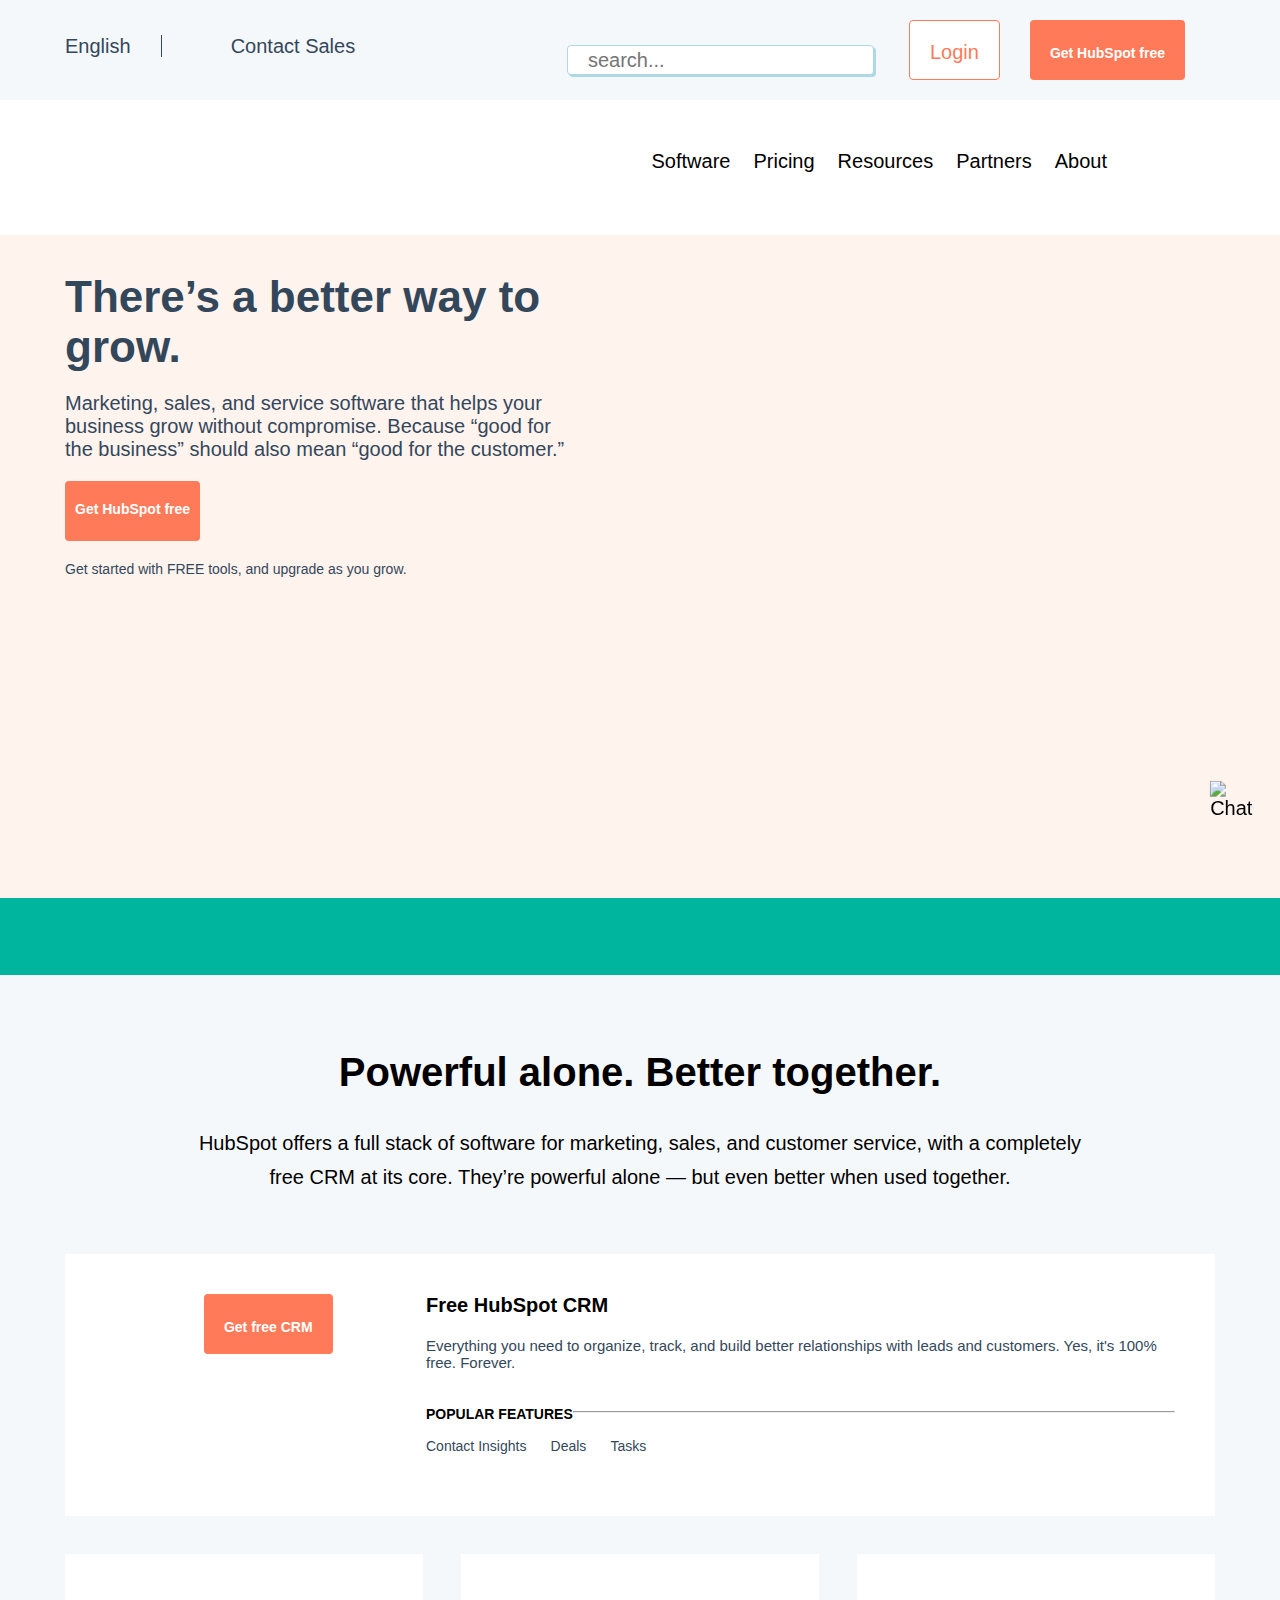
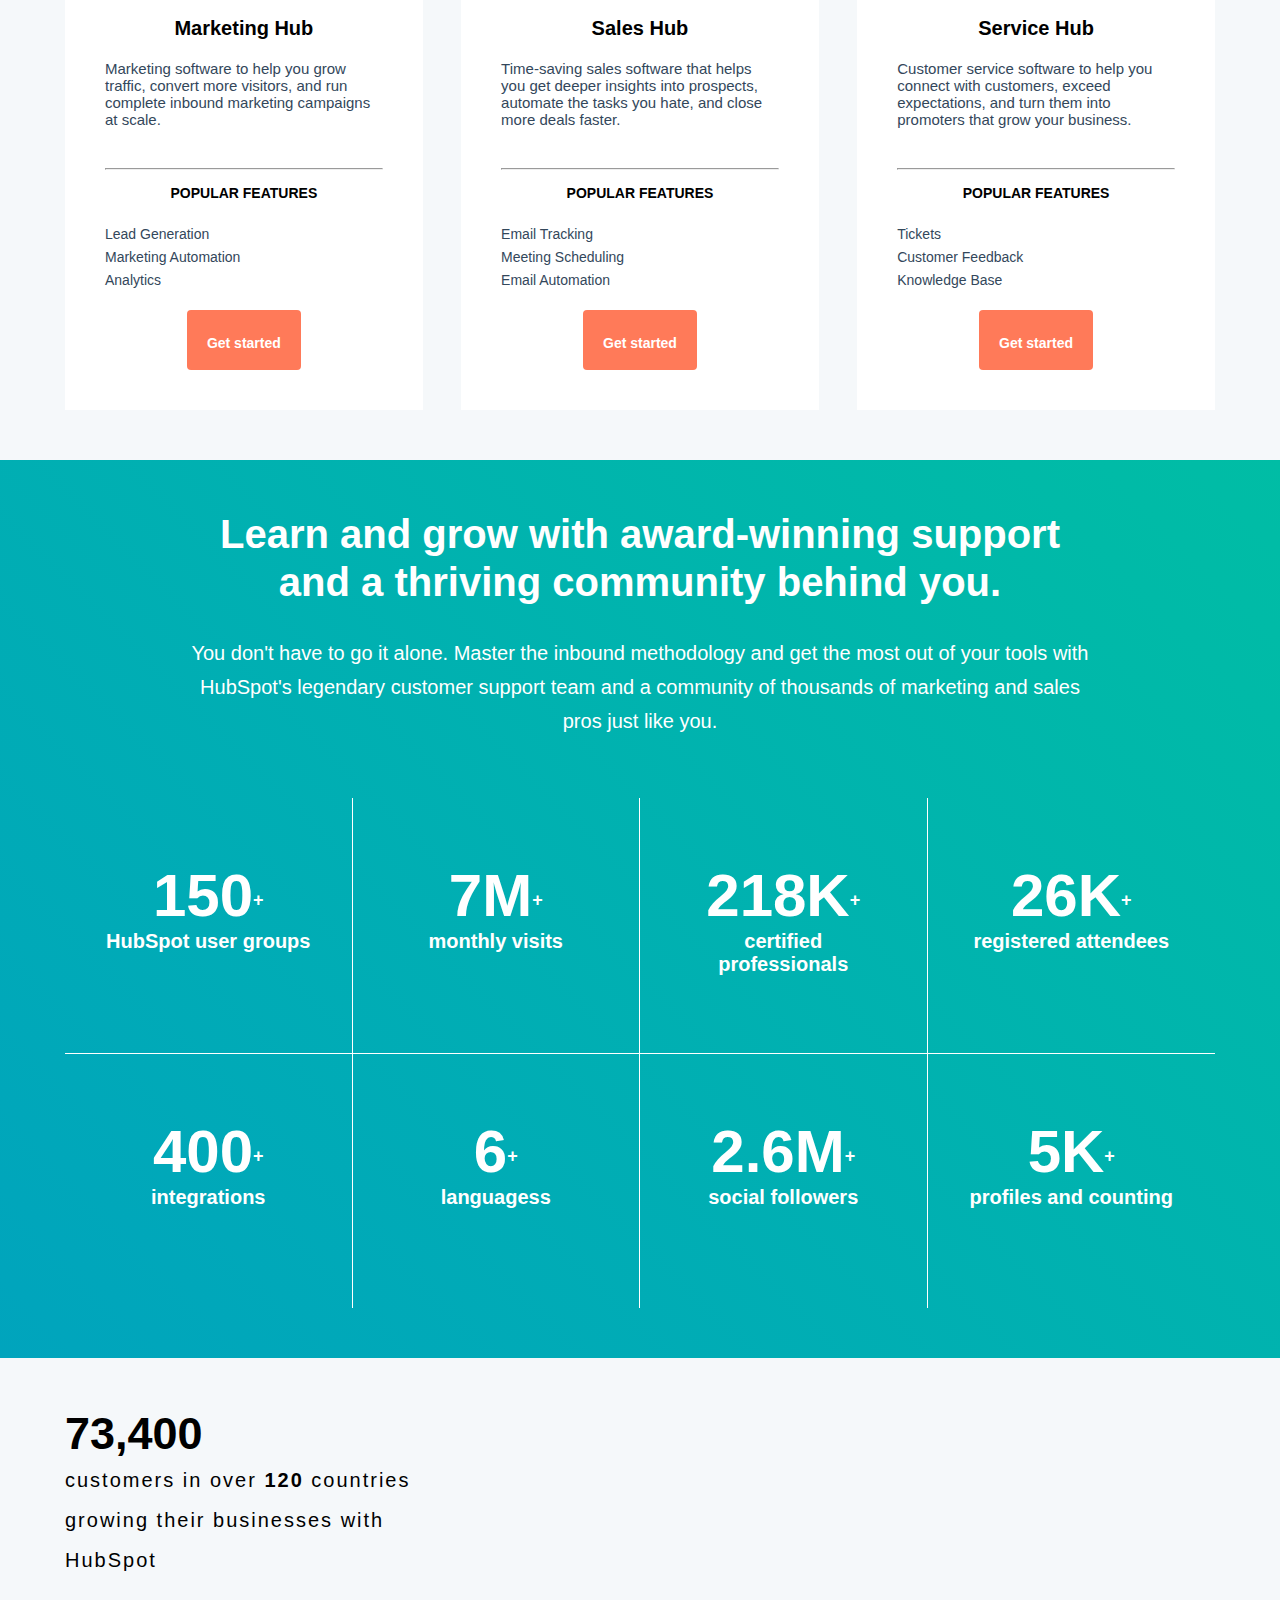
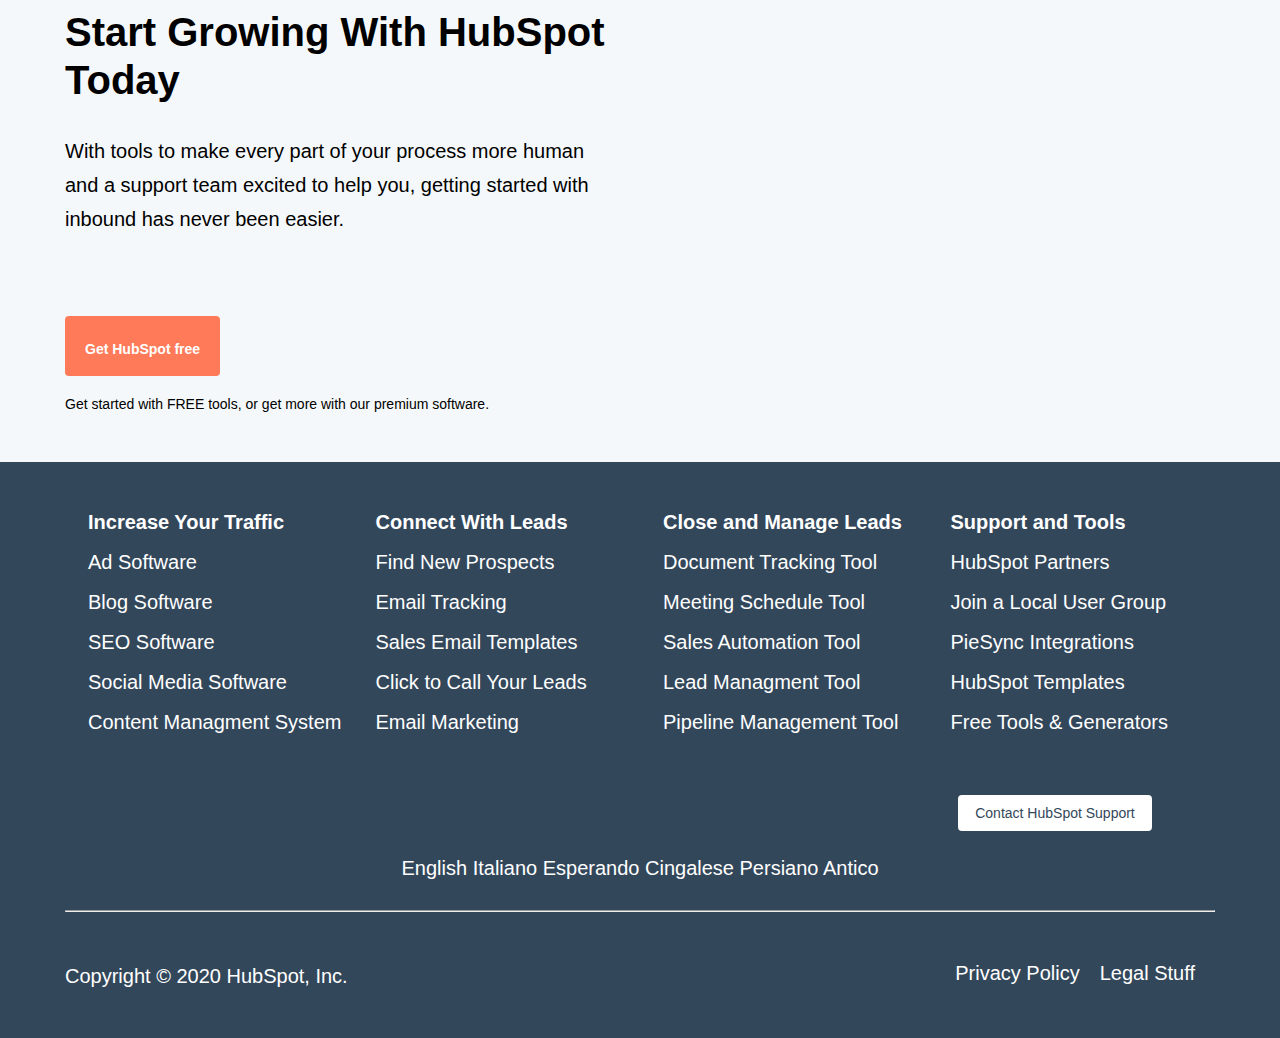
==== commit 5039554a: "9/11. fixed chat (in basso a destra) provato :focus. manca solo resp." ====
--- a/Home.html
+++ b/Home.html
@@ -28,14 +28,21 @@
 
           <a href="#" class="Get HubSpot">Get HubSpot free</a>
           <a href="#">Login</a>
-          <form class="" action="index.html" method="post">
-            <input type="search" name="Lente" placeholder="search...">
-          </form>
+            <i class="fa fa-search" aria-hidden="true">
+            <!-- <form class="searching" action="index.html" method="post"> -->
+              <input class="searching" type="search" name="Lente" placeholder="search...">
+            <!-- </form> -->
+            </i>
+
+
         </div>
       </div>
-      <div id="fixedchat">
-
-      </div>
+      <button id="fixedchat">
+        <img src="https://cdn.pixabay.com/photo/2016/02/04/13/49/the-earth-1179212__480.png" alt="Chat">
+        <div id="chat">
+          <p>Lorem ipsum dolor sit amet, consectetur adipisicing elit, sed do eiusmod tempor incididunt ut labore et dolore magna aliqua. Ut enim ad minim veniam, quis nostrud exercitation ullamco laboris nisi ut aliquip ex ea commodo consequat. Duis aute irure dolor in reprehenderit in voluptate velit esse cillum dolore eu fugiat nulla pariatur. Excepteur sint occaecat cupidatat non proident, sunt in culpa qui officia deserunt mollit anim id est laborum.</p>
+        </div>
+      </button>
   <!------------- Nav bar  -------------->
 
 
@@ -99,51 +106,51 @@
                   <div class="mutendinavquad">
                     <div class="row">
                       <a href="#">
-                        <h3>Free HubSpot CRM</h3>
-                        <p>All your contacts and companies, <span>100% free.</span> </p>
-                      </a>
-                      <a href="#">
-                        <h3>Free HubSpot CRM</h3>
-                        <p>All your contacts and companies, <span>100% free.</span> </p>
-                      </a>
-                      <a href="#">
-                        <h3>Developer
+                        <h3>Blog</h3>
+                        <p>Read marketing,sales, agancy, and customer success blog content. </p>
+                      </a>
+                      <a href="#">
+                        <h3>Customer Stories</h3>
+                        <p>Hear from the businesses that use HubSpot to grow better every day. </p>
+                      </a>
+                      <a href="#">
+                        <h3>Developers
                           <div class="new">
                             New
                           </div>
                         </h3>
-                        <p>All your contacts and companies, <span>100% free.</span> </p>
+                        <p>Create apps and custom integrations for businesses using HubSpot </p>
                       </a>
                     </div>
 
                     <hr>
                     <div>
                       <a href="#">
-                        <h3>Marketing Hub</h3>
-                        <p>All in-one marketing software, starting at <span>$0/month.</span></p>
-                      </a>
-                      <a href="#">
-                        <h3>Sales Hub</h3>
-                        <p>All in-one sales software, starting at <span>$0/month.</span></p>
-                      </a>
-                      <a href="#">
-                        <h3>Service Hub</h3>
-                        <p>All in-one customer service software, starting at <span>$0/month.</span></p>
+                        <h3>Ebooks, Guides & More</h3>
+                        <p>Get access to HubSpot's most popular marketing resources.</p>
+                      </a>
+                      <a href="#">
+                        <h3>Onboarding & Services</h3>
+                        <p>Find training and consultin services to help you thrive with HubSpot</p>
+                      </a>
+                      <a href="#">
+                        <h3>Research & Reports</h3>
+                        <p>Get up-to-date research and data on hot business trends.</p>
                       </a>
                     </div>
                     <hr>
                     <div class="row">
                       <a href="#">
-                        <h3>Free HubSpot CRM</h3>
-                        <p>All your contacts and companies, <span>100% free.</span> </p>
-                      </a>
-                      <a href="#">
-                        <h3>Free HubSpot CRM</h3>
-                        <p>All your contacts and companies, <span>100% free.</span> </p>
-                      </a>
-                      <a href="#">
-                        <h3>Free HubSpot CRM</h3>
-                        <p>All your contacts and companies, <span>100% free.</span> </p>
+                        <h3>Free Courses & Certifications</h3>
+                        <p>Take courses on the latest business trends, taught by industry experts </p>
+                      </a>
+                      <a href="#">
+                        <h3>What Is Inbound?</h3>
+                        <p>Get a primer on how inbound helps your business grow better </p>
+                      </a>
+                      <a href="#">
+                        <h3>Customer Support</h3>
+                        <p>Get help if you have questions about using HubSpot software.</p>
                       </a>
                     </div>
                   </div>
@@ -156,12 +163,12 @@
                   <div class="mutendinav_bar">
                     <div class="row_2">
                       <a href="#">
-                        <h3>Marketing Hub</h3>
-                        <p>All in-one marketing software, starting at <span>$0/month.</span></p>
-                      </a>
-                      <a href="#">
-                        <h3>Sales Hub</h3>
-                        <p>All in-one sales software, starting at <span>$0/month.</span></p>
+                        <h3>Hire a Partner</h3>
+                        <p>Find a partner in our global community of service providers who can help you grow</p>
+                      </a>
+                      <a href="#">
+                        <h3>Partner Whit Us</h3>
+                        <p>Explore our sales, agency, and appa partnership programs</p>
                       </a>
                     </div>
 
@@ -174,18 +181,30 @@
                   About <i class="fa fa-sort-desc" aria-hidden="true"></i>
                   <div class="mutendinav_bar">
                     <div class="row">
-                      <a href="#">
-                        <h3>Marketing Hub</h3>
-                        <p>All in-one marketing software, starting at <span>$0/month.</span></p>
-                      </a>
-                      <a href="#">
+                      <div>
+                        <h3>Company</h3>
+                        <ul>
+                          <li><a href="">About Us</a></li>
+                          <li><a href="">Contact Us</a></li>
+                          <li><a href="">Management Team</a></li>
+                          <li><a href="">Board of Directors</a></li>
+                          <li><a href="">Careers</a></li>
+                        </ul>
+                      </div>
+                      <div>
                         <h3>Sales Hub</h3>
-                        <p>All in-one sales software, starting at <span>$0/month.</span></p>
-                      </a>
-                      <a href="#">
+                          <ul>
+                            <li><a href="">HubSpot News</a></li>
+                            <li><a href="">Press Resources</a></li>
+                            <li><a href="">Speakers</a></li>
+                          </ul>
+                        </div>
+                      <div>
                         <h3>Sales Hub</h3>
-                        <p>All in-one sales software, starting at <span>$0/month.</span></p>
-                      </a>
+                        <ul>
+                          <li><a href="#">Investor Relations</a></li>
+                        </ul>
+                      </div>
                     </div>
 
                 </div>
--- a/Style.css
+++ b/Style.css
@@ -58,6 +58,7 @@
 }
 /* --------------HEADER----------------- */
 /* -------------- FIXEDBAR------------- */
+
 
 #fixedbar{
   background-color: #f5f8fa;
@@ -141,10 +142,67 @@
   margin: 10px 5px 0 0;
   border-radius: 4px;
   height: 30px;
-  display: inline-block;
   padding: 0px 20px;
   border: 1px solid lightblue;
   box-shadow: 2px 2px lightblue;
+}
+.fa-search{
+  color:blue;
+  margin-top: 15px;
+  transition: 1s;
+}
+.fa-search:hover{
+  cursor: pointer;
+}
+/* ----------non riesco a dare il focus alla lente------------ */
+/* i input{
+  display: none;
+}
+i:focus input{
+  display: inline-block;
+} */
+/* -----------FIXEDCHAT----------- */
+
+#fixedchat{
+  position: fixed;
+  bottom: 10vh;
+  right: 2vw;
+  transform: translate(-0, 0);
+  width: 0;
+  z-index: 100;
+  transition: 1s;
+  background-color: none;
+  height: 0;
+  cursor: pointer;
+}
+#fixedchat img{
+  width: 6vw;
+  transition: 1s;
+  transform: translate(-100%, -70%);
+}
+#fixedchat img:hover{
+  transform: translate(-100% , -100%);
+  width: 12vw;
+
+}
+#chat{
+  background-color: none;
+  width: 12vw;
+  height: 20vw;
+  position: absolute;
+  display: none;
+}
+#chat p{
+  font-size: 1vw;
+}
+#fixedchat:focus img{
+  width: 12vw;
+}
+#fixedchat:focus #chat{
+  display: block;
+  position: absolute;
+  top: calc(-20vw - 13vw);
+  left: calc(-12vw );
 }
 /* -------------NAV BAR-------------- */
 nav{
@@ -214,7 +272,7 @@
   color: #33475b;
   text-decoration: none;
 }
-.row>a{
+.row>*{
   width: 33.33%;
   float: left;
   width: 33.33%;
@@ -290,8 +348,18 @@
   font-size: 20px;
   height: 25px;
 }
-.mutendinav_bar .row p{
+
+.row ul li a{
+  color: #33475b;
+  font-size: 14px;
   line-height: 3;
+  text-decoration: none;
+}
+.mutendinav_bar .row div{
+  cursor: default;
+}
+.row ul li a:hover{
+  background-color: lightblue;
 }
 /* -----------JUMBOJAMBO------------- */
 /* DEBUG: ATTENZION!!! SO CHE NON VA FATTO MA LO FACCIO */
@@ -413,6 +481,13 @@
 .feature ul{
   clear: both;
 }
+article{
+  transition: 1s;
+}
+article:hover{
+  box-shadow: 10px 10px #e6e6e6;
+  transform: translate(5%, -5%);
+}
 /* -----------Sezione GRIGLIA------------ */
 #grid:after{
   content: "";
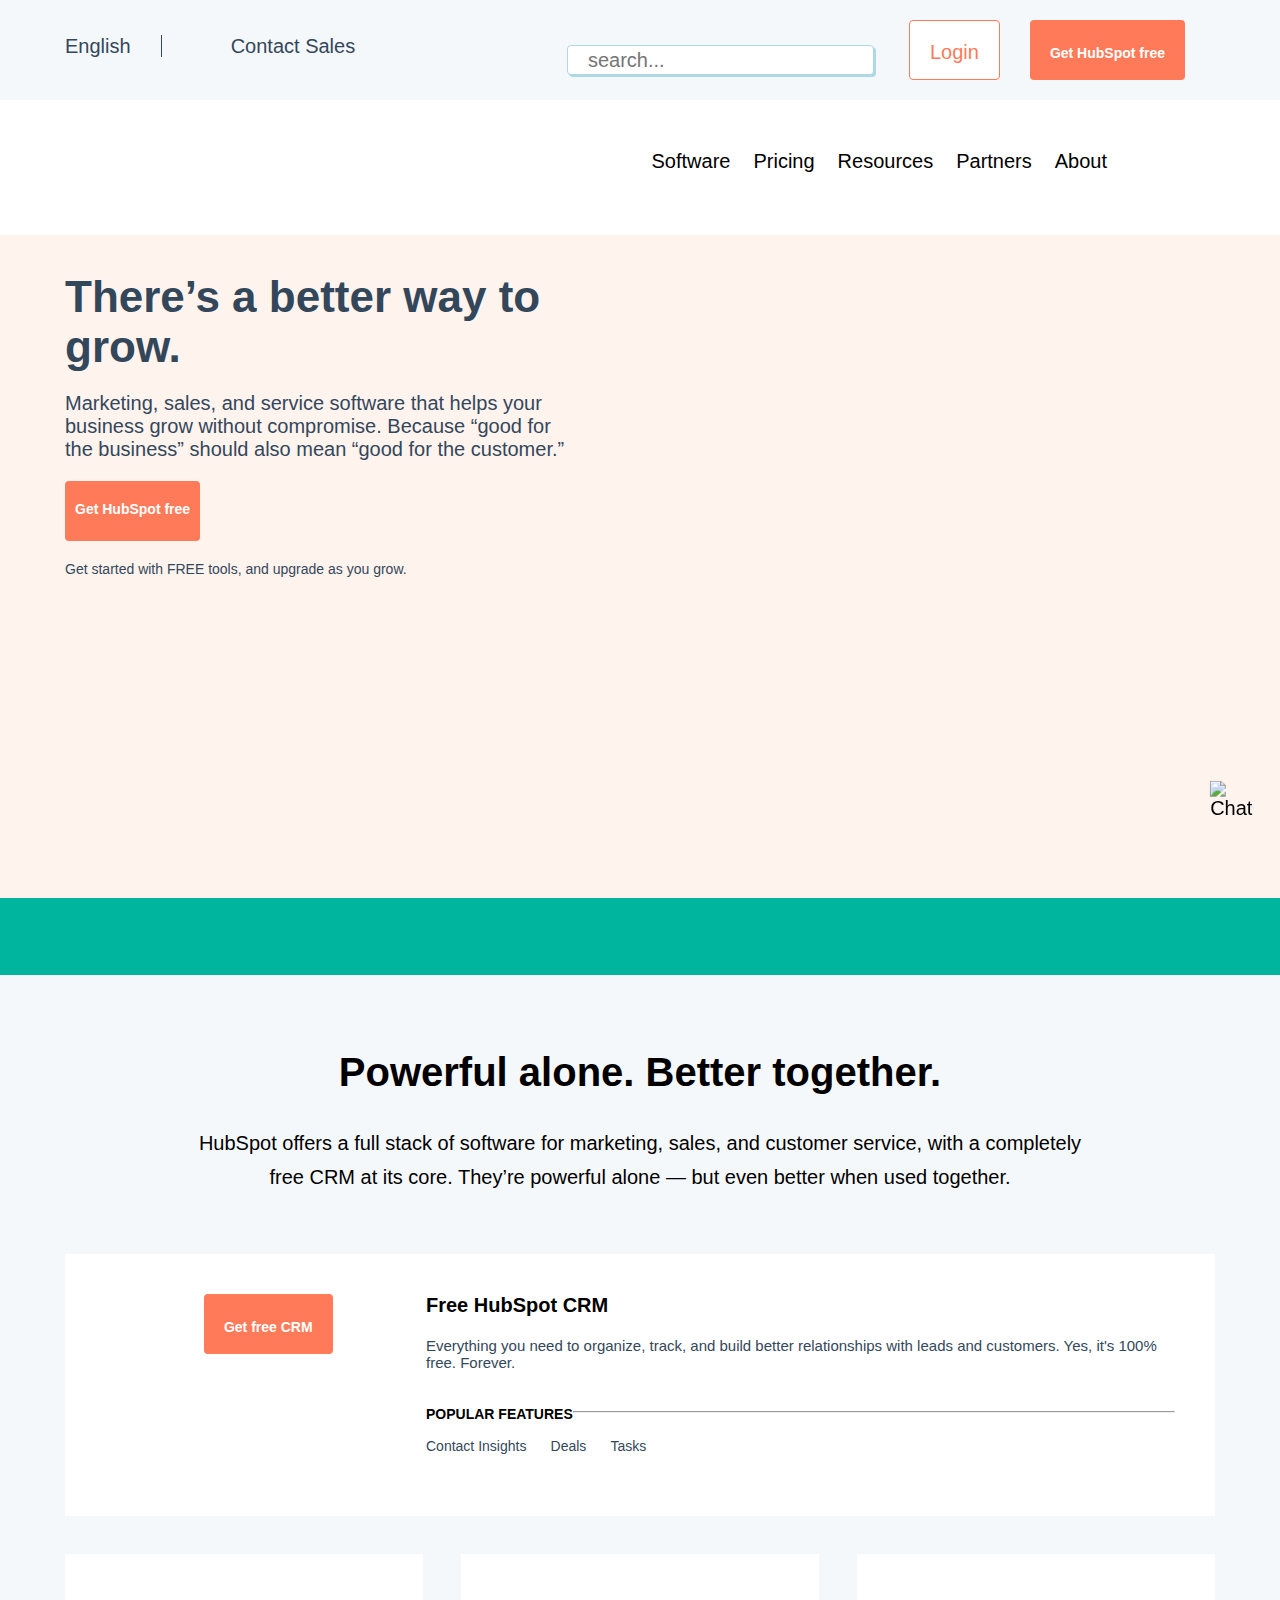
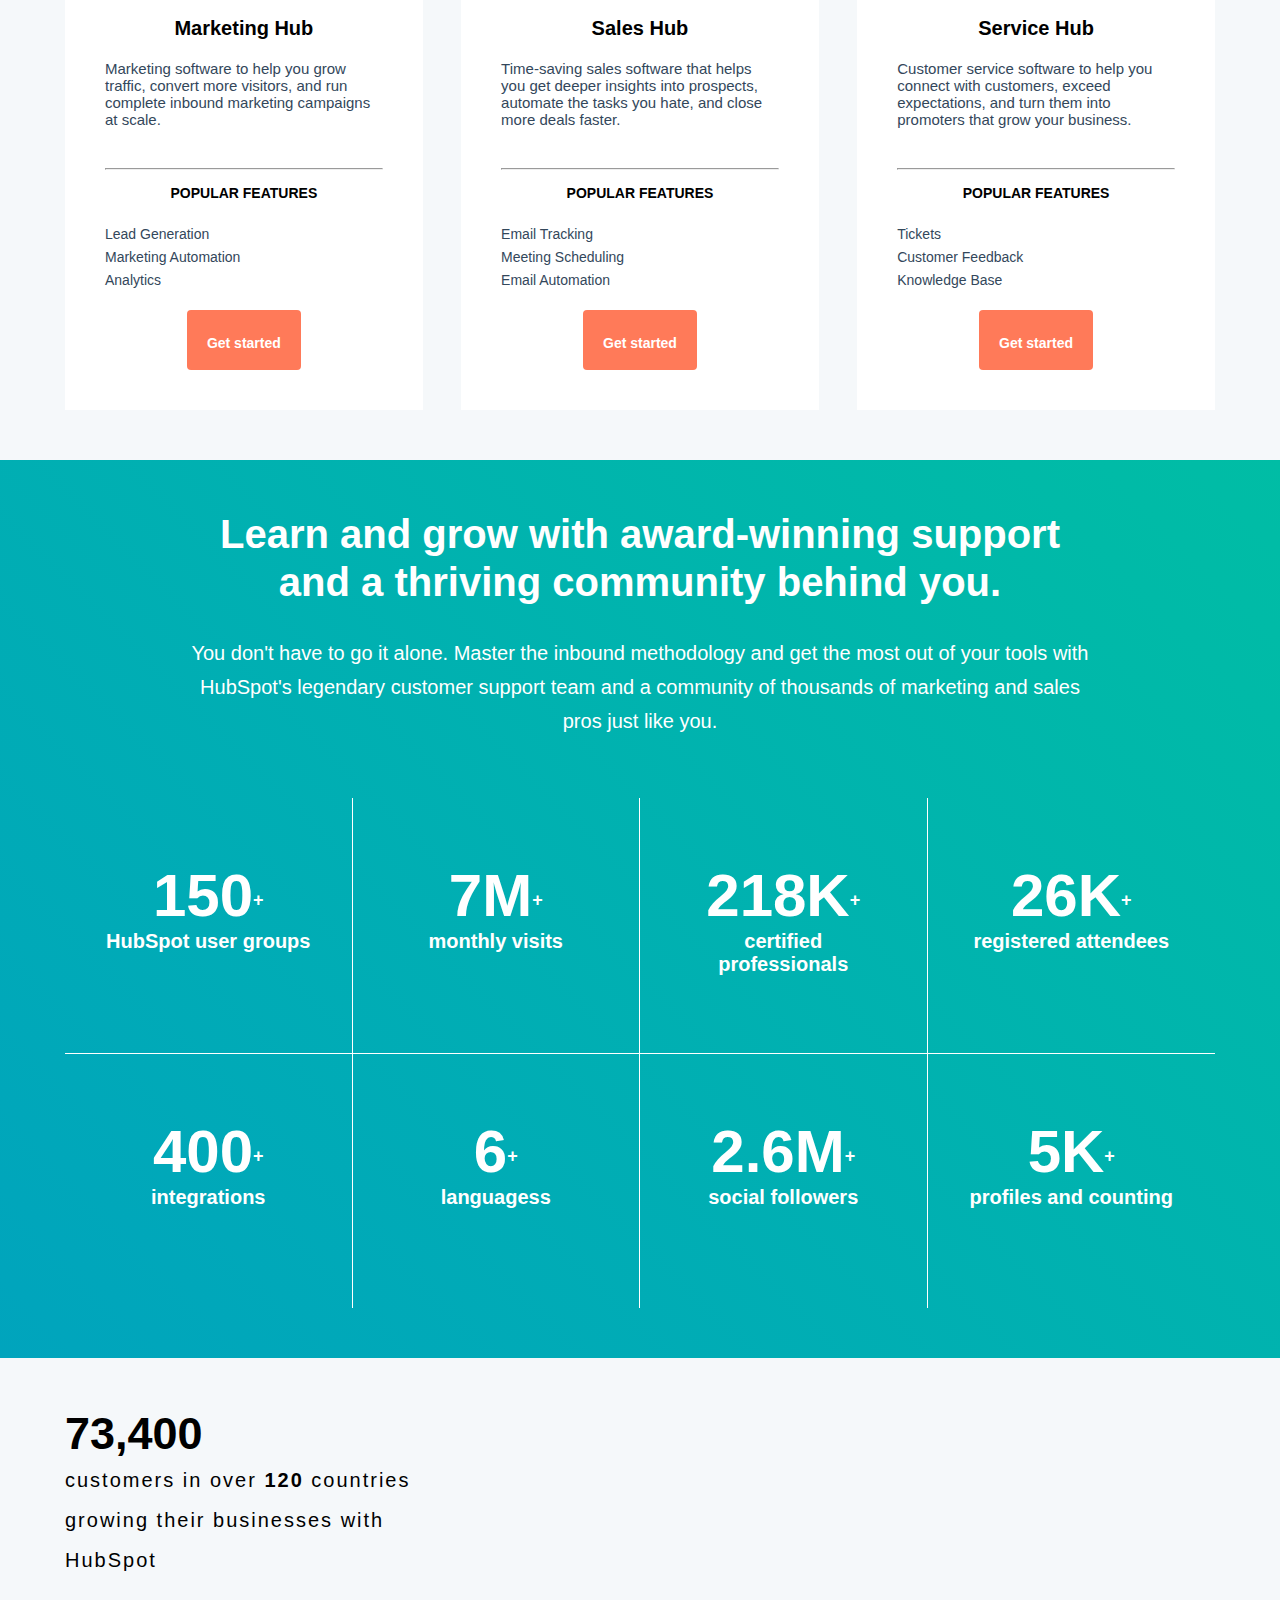
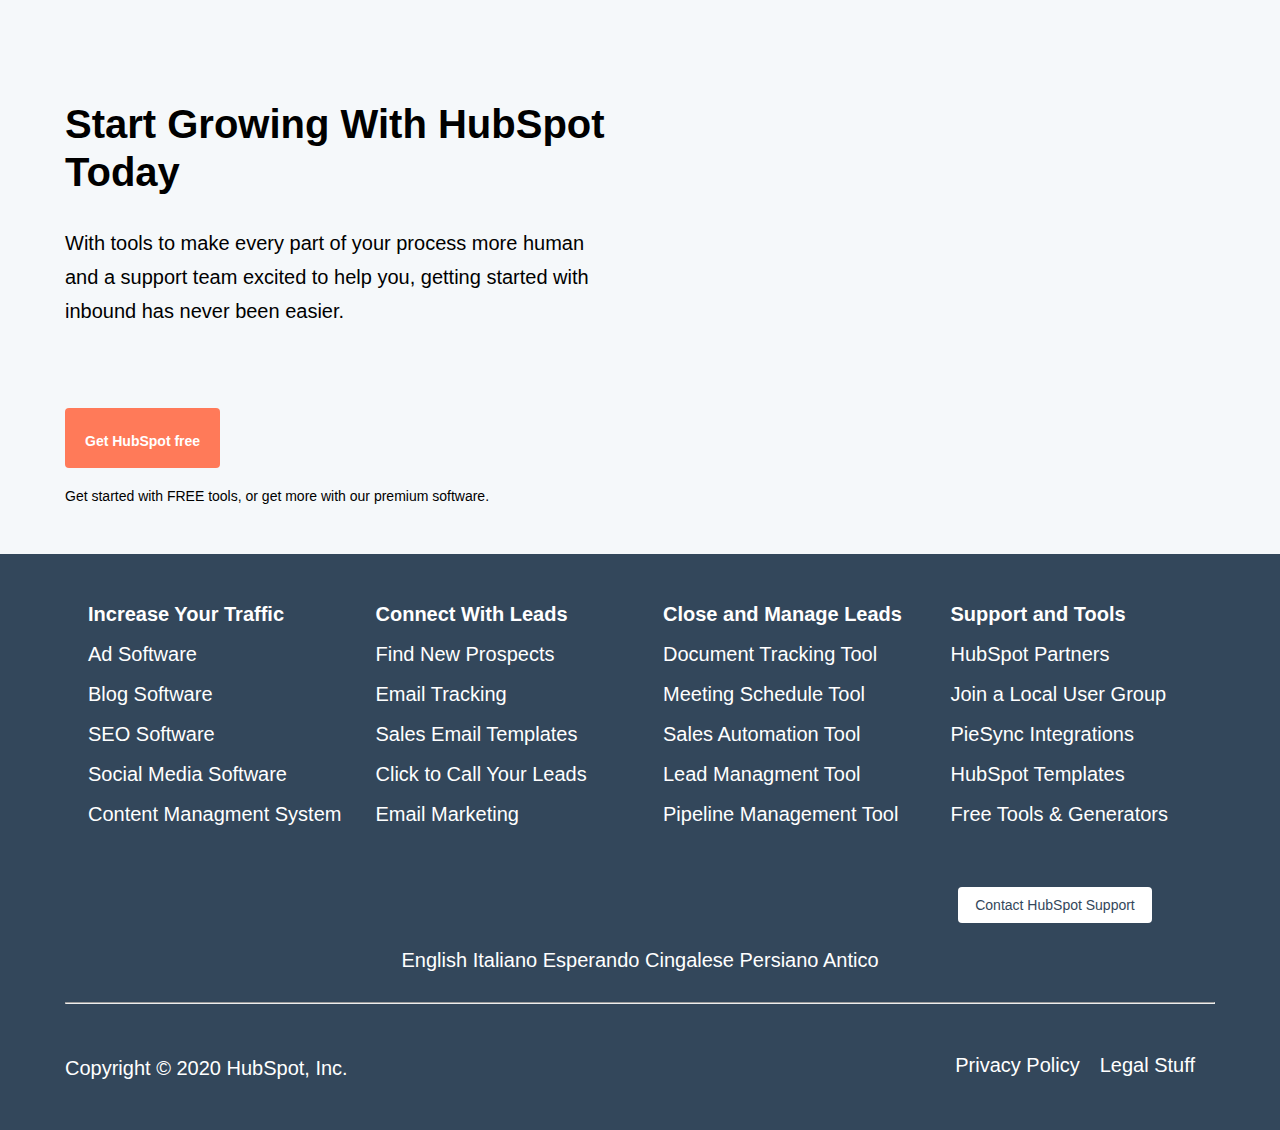
==== commit 27375003: "29999/30000 Progetto finito. Resp-handmade. Manca un focus." ====
--- a/Home.html
+++ b/Home.html
@@ -92,9 +92,9 @@
                       </a>
                     </div>
                   </div>
-
                 </div>
               </li>
+
               <li>
                 <div class="mutendinav">
                   Pricing
@@ -210,6 +210,10 @@
                 </div>
               </li>
             </ul>
+            <div class="hamburgermenu">
+              <button class="Hambmenu" type="button" name="button"><i class="fa fa-bars " aria-hidden="true"></i></button>
+              <img src="" alt="">
+            </div>
           </div>
         </div>
       </nav>
@@ -226,6 +230,8 @@
             <a href="#" class="Get HubSpot">Get HubSpot free</a>
             <h6>Get started with FREE tools, and upgrade as you grow.</h6>
           </div>
+          <img id="casetta" src="immagini/casetta.png" alt="">
+
         </div>
         <div id="strisciaverderdimmerda">
 
@@ -266,6 +272,7 @@
                   <li><i class="fa fa-check-square" aria-hidden="true"></i> Deals</li>
                   <li><i class="fa fa-check-square" aria-hidden="true"></i> Tasks</li>
                 </ul>
+                <a class="Get_hidden freeCRM" href="#">Get free CRM</a>
               </div>
 
             </article>
@@ -385,6 +392,10 @@
               <img class="partnr" src="https://www.hubspot.com/hubfs/assets/hubspot.com/home/home_page_logos_June_2019/Wistia_logo@2x.png" alt="">
               <img class="partnr" src="https://www.hubspot.com/hubfs/assets/hubspot.com/home/home_page_logos_June_2019/Classpass-logo@2x.png" alt="">
               <img class="partnr" src="https://www.hubspot.com/hubfs/assets/hubspot.com/home/home_page_logos_June_2019/VMware_logo_gry_RGB_300dpi@2x.png" alt="">
+              <div class="hamburgermenu">
+                <button class="Hambmenu" type="button" name="button"><i class="fa fa-bars " aria-hidden="true"></i></button>
+                <img src="" alt="">
+              </div>
 
             </div>
           </div>
@@ -457,7 +468,10 @@
             <a href="#"><i class="fa fa-twitter-square" aria-hidden="true"></i></a>
             <a href="#"><i class="fa fa-linkedin-square" aria-hidden="true"></i></a>
             <a href="#"><i class="fa fa-heartbeat" aria-hidden="true"></i></a>
-
+        </div>
+        <div class="hamburgermenu">
+          <button class="Hambmenu" type="button" name="button"><i class="fa fa-bars " aria-hidden="true"></i></button>
+          <img src="" alt="">
         </div>
         <div class="hrdemmerda">
         </div>
--- a/Style.css
+++ b/Style.css
@@ -546,7 +546,7 @@
   width: 350px;
 }
 #results{
-  padding: 0 5% 0 0;
+  padding: 0 5% 100px 0;
 }
 #results h2{
   font-size: 45px;
@@ -655,3 +655,184 @@
   margin: 20px 20px 0 0;
   float: right;
 }
+/* ----------------Responsive---------------- */
+#partners .hamburgermenu {
+  margin-left: 40%;;
+}
+#casetta{
+  display: none;
+}
+.Hambmenu{
+  display: none;
+  width: 50px;
+  height: 50px;
+  font-size: 40px;
+  background-color: white;
+}
+.Get_hidden{
+  display: none;
+  background-color: #ff7a59;
+  border-radius: 4px;
+  text-align: center;
+  height: 60px;
+  text-decoration: none;
+  color: white;
+  vertical-align: top;
+  padding: 25px 20px;
+  font-size: 14px;
+  font-weight: 600;
+  transition: 1s;
+  width: 200px;
+  margin: auto;
+
+}
+@media only screen and (max-width: 1205px){
+  .mutendinav{
+    display: none;
+  }
+  .Hambmenu{
+    display: block;
+    margin: auto;
+  }
+
+  .partnr{
+    display: none;
+  }
+  #contactandsupport{
+    display: none;
+  }
+  footer .Hambmenu{
+    margin: none;
+    float: right;
+  }
+  footer .Hambmenu:after{
+    content: "";
+    display: table;
+    clear: both;
+  }
+
+
+}
+@media only screen and (max-width: 1070px){
+  .fa-search input{
+    display: none;
+  }
+}
+@media only screen and (max-width: 900px){
+  .quad{
+    padding: 1%;
+
+  }
+  #Nonlosofooterdiv ul{
+    line-height: normal;
+  }
+  #Nonlosofooterdiv ul li a{
+    font-size: 12px;
+  }
+  #Nonlosofooterdiv ul li h5{
+    font-size: 16px;
+  }
+}
+@media only screen and (max-width: 805px){
+  #fixedbar .Get{
+    display: none;
+  }
+  #fixedbar .Get~a{
+    margin: 0;
+  }
+  #fixedbar .size{
+    padding-right: 30px;
+  }
+  .fa-search{
+    display: none;
+  }
+  #casette{
+    display: none;
+  }
+  #casetta{
+    display: block;
+    position: absolute;
+    bottom: 0px;
+    right: 50px;
+    height: 50%;
+  }
+  article{}
+  .quad{
+    width: 50%;
+    padding: 5%;
+  }
+  .quad:nth-child(1n+3){
+  border-top: 1px solid white;
+  }
+  .quad:nth-child(4n+2) {
+    border-right: none;
+  }
+  #results{
+    width: 100%;
+    text-align: center;
+  }
+  #startproject .hamburgermenu{
+    display: none;
+  }
+  #partners{
+    width: 100%;
+  }
+  .partnr{
+    display: block;
+  }
+  #ouroffer{
+    width: 100%;
+    padding: 50px;
+    text-align: center;
+  }
+  #testimonial{
+    width: 100%;
+  }
+  #testimonial img{
+    margin: 5% 20%;
+    float: none;
+  }
+  footer .Hambmenu {
+    float: none;
+   }
+}
+@media only screen and (max-width: 600px){
+  #Growing_text{
+    position: static;
+    width: 100%;
+    text-align: center;
+  }
+  #casetta{
+    position:static;
+    margin: auto;
+  }
+  .feature{
+    width: 100%;
+  }
+  .feature:first-child ul li{
+    display: block;
+    margin: 0;
+  }
+  .feature:first-child{
+    text-align: center;
+  }
+  .first h6{
+    float: none;
+  }
+  .leftside{
+    float: none;
+    width: 100%;
+    height: auto;
+  }
+  .first{
+    width: 100%;
+    height: auto;
+    float: none;
+  }
+  .leftside>.Get:nth-child(2){
+    display: none;
+  }
+  .Get_hidden{
+    display: block;
+  }
+}
